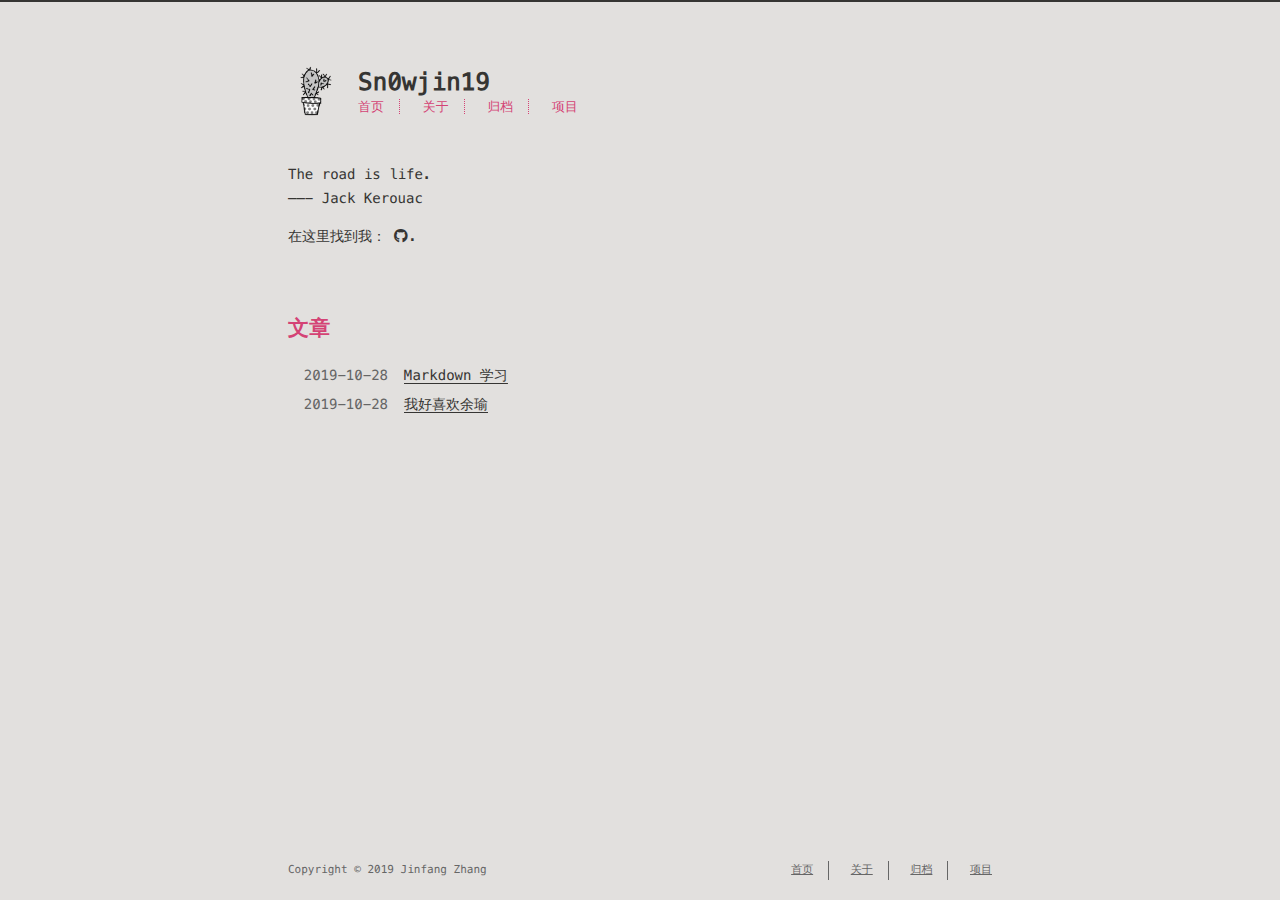
==== index.html @ 45953c96 "Site updated: 2019-10-28 16:56:52" ====
<!DOCTYPE html>
<html lang=zh>
<head>
    <!-- so meta -->
    <meta charset="utf-8">
    <meta http-equiv="X-UA-Compatible" content="IE=edge">
    <meta name="HandheldFriendly" content="True">
    <meta name="viewport" content="width=device-width, initial-scale=1, maximum-scale=1" />
    <meta name="description" content="The road is life.       ------- Jack Kerouac">
<meta property="og:type" content="website">
<meta property="og:title" content="Sn0wjin19">
<meta property="og:url" content="http:&#x2F;&#x2F;yoursite.com&#x2F;index.html">
<meta property="og:site_name" content="Sn0wjin19">
<meta property="og:description" content="The road is life.       ------- Jack Kerouac">
<meta property="og:locale" content="zh-CN">
<meta name="twitter:card" content="summary">
    
    
        
          
              <link rel="shortcut icon" href="/images/favicon.ico">
          
        
        
          
            <link rel="icon" type="image/png" href="/images/favicon-192x192.png" sizes="192x192">
          
        
        
          
            <link rel="apple-touch-icon" sizes="180x180" href="/images/apple-touch-icon.png">
          
        
    
    <!-- title -->
    <title>Sn0wjin19</title>
    <!-- styles -->
    <link rel="stylesheet" href="/css/style.css">
    <!-- persian styles -->
    
      <link rel="stylesheet" href="/css/rtl.css">
    
    <!-- rss -->
    
    
</head>

<body class="max-width mx-auto px3 ltr">
    
    <div class="content index py4">
        
          <header id="header">
  <a href="/">
  
    
      <div id="logo" style="background-image: url(/images/logo.png);"></div>
    
  
    <div id="title">
      <h1>Sn0wjin19</h1>
    </div>
  </a>
  <div id="nav">
    <ul>
      <li class="icon">
        <a href="#"><i class="fas fa-bars fa-2x"></i></a>
      </li>
       
        <li><a href="/">首页</a></li>
       
        <li><a href="/about/">关于</a></li>
       
        <li><a href="/archives/">归档</a></li>
       
        <li><a href="/projects_url">项目</a></li>
      
    </ul>
  </div>
</header>

        
        <section id="about">
  
    <p> The road is life. <br>      ——- Jack Kerouac </p>

  
  
    <p>
      在这里找到我：
      
      
      
        
          <a class="icon" target="_blank" href="http://github.com/sn0wjin19/">
            <i class="fab fa-github"></i><!--
      ---></a><!--
    ---><!--
    --->.
        
      
    </p>
  
</section>

<section id="writing">
  <span class="h1"><a href="/archives">文章</a></span>
  
  <ul class="post-list">
    
    
      
    
    
      <li class="post-item">
        
    <div class="meta">
      
        
          <time datetime="2019-10-28T07:38:55.000Z" itemprop="datePublished">2019-10-28</time>
        
      
    </div>


        <span>
    
        <a class="" href="/2019/10/28/Markdown%20%E5%AD%A6%E4%B9%A0/">Markdown 学习</a>
    


</span>
      </li>
    
      <li class="post-item">
        
    <div class="meta">
      
        
          <time datetime="2019-10-28T06:58:35.000Z" itemprop="datePublished">2019-10-28</time>
        
      
    </div>


        <span>
    
        <a class="" href="/2019/10/28/%E6%88%91%E5%A5%BD%E5%96%9C%E6%AC%A2%E4%BD%99%E7%91%9C/">我好喜欢余瑜</a>
    


</span>
      </li>
    
  </ul>
  
</section>



        
        <footer id="footer">
  <div class="footer-left">
    Copyright &copy; 2019 Jinfang Zhang
  </div>
  <div class="footer-right">
    <nav>
      <ul>
         
          <li><a href="/">首页</a></li>
         
          <li><a href="/about/">关于</a></li>
         
          <li><a href="/archives/">归档</a></li>
         
          <li><a href="/projects_url">项目</a></li>
        
      </ul>
    </nav>
  </div>
</footer>

    </div>
    <!-- styles -->
<link rel="stylesheet" href="/lib/font-awesome/css/all.min.css">
<link rel="stylesheet" href="/lib/justified-gallery/css/justifiedGallery.min.css">

    <!-- jquery -->
<script src="/lib/jquery/jquery.min.js"></script>
<script src="/lib/justified-gallery/js/jquery.justifiedGallery.min.js"></script>
<!-- clipboard -->

<script src="/js/main.js"></script>
<!-- search -->

<!-- Google Analytics -->

<!-- Baidu Analytics -->

<!-- Disqus Comments -->


</body>
</html>
---- css/style.css ----
.inline {
  display: inline;
}
.block {
  display: block;
}
.inline-block {
  display: inline-block;
}
.table {
  display: table;
}
.table-cell {
  display: table-cell;
}
.overflow-hidden {
  overflow: hidden;
}
.overflow-scroll {
  overflow: scroll;
}
.overflow-auto {
  overflow: auto;
}
.clearfix:before,
.clearfix:after {
  display: table;
  content: " ";
}
.clearfix:after {
  clear: both;
}
.left {
  float: left;
}
.right {
  float: right;
}
.fit {
  max-width: 100%;
}
.truncate {
  display: inline-block;
  overflow: hidden;
  text-overflow: ellipsis;
  white-space: nowrap;
}
.max-width-1 {
  max-width: 24rem;
}
.max-width-2 {
  max-width: 32rem;
}
.max-width-3 {
  max-width: 48rem;
}
.max-width-4 {
  max-width: 64rem;
}
.border-box {
  box-sizing: border-box;
}
.m0 {
  margin: 0;
}
.mt0 {
  margin-top: 0;
}
.mr0 {
  margin-right: 0;
}
.mb0 {
  margin-bottom: 0;
}
.ml0 {
  margin-left: 0;
}
.mx0 {
  margin-right: 0;
  margin-left: 0;
}
.my0 {
  margin-top: 0;
  margin-bottom: 0;
}
.m1 {
  margin: 0.5rem;
}
.mt1 {
  margin-top: 0.5rem;
}
.mr1 {
  margin-right: 0.5rem;
}
.mb1 {
  margin-bottom: 0.5rem;
}
.ml1 {
  margin-left: 0.5rem;
}
.mx1 {
  margin-right: 0.5rem;
  margin-left: 0.5rem;
}
.my1 {
  margin-top: 0.5rem;
  margin-bottom: 0.5rem;
}
.m2 {
  margin: 1rem;
}
.mt2 {
  margin-top: 1rem;
}
.mr2 {
  margin-right: 1rem;
}
.mb2 {
  margin-bottom: 1rem;
}
.ml2 {
  margin-left: 1rem;
}
.mx2 {
  margin-right: 1rem;
  margin-left: 1rem;
}
.my2 {
  margin-top: 1rem;
  margin-bottom: 1rem;
}
.m3 {
  margin: 2rem;
}
.mt3 {
  margin-top: 2rem;
}
.mr3 {
  margin-right: 2rem;
}
.mb3 {
  margin-bottom: 2rem;
}
.ml3 {
  margin-left: 2rem;
}
.mx3 {
  margin-right: 2rem;
  margin-left: 2rem;
}
.my3 {
  margin-top: 2rem;
  margin-bottom: 2rem;
}
.m4 {
  margin: 4rem;
}
.mt4 {
  margin-top: 4rem;
}
.mr4 {
  margin-right: 4rem;
}
.mb4 {
  margin-bottom: 4rem;
}
.ml4 {
  margin-left: 4rem;
}
.mx4 {
  margin-right: 4rem;
  margin-left: 4rem;
}
.my4 {
  margin-top: 4rem;
  margin-bottom: 4rem;
}
.mxn1 {
  margin-right: -0.5rem;
  margin-left: -0.5rem;
}
.mxn2 {
  margin-right: -1rem;
  margin-left: -1rem;
}
.mxn3 {
  margin-right: -2rem;
  margin-left: -2rem;
}
.mxn4 {
  margin-right: -4rem;
  margin-left: -4rem;
}
.ml-auto {
  margin-left: auto;
}
.mr-auto {
  margin-right: auto;
}
.mx-auto {
  margin-right: auto;
  margin-left: auto;
}
.p0 {
  padding: 0;
}
.pt0 {
  padding-top: 0;
}
.pr0 {
  padding-right: 0;
}
.pb0 {
  padding-bottom: 0;
}
.pl0 {
  padding-left: 0;
}
.px0 {
  padding-right: 0;
  padding-left: 0;
}
.py0 {
  padding-top: 0;
  padding-bottom: 0;
}
.p1 {
  padding: 0.5rem;
}
.pt1 {
  padding-top: 0.5rem;
}
.pr1 {
  padding-right: 0.5rem;
}
.pb1 {
  padding-bottom: 0.5rem;
}
.pl1 {
  padding-left: 0.5rem;
}
.py1 {
  padding-top: 0.5rem;
  padding-bottom: 0.5rem;
}
.px1 {
  padding-right: 0.5rem;
  padding-left: 0.5rem;
}
.p2 {
  padding: 1rem;
}
.pt2 {
  padding-top: 1rem;
}
.pr2 {
  padding-right: 1rem;
}
.pb2 {
  padding-bottom: 1rem;
}
.pl2 {
  padding-left: 1rem;
}
.py2 {
  padding-top: 1rem;
  padding-bottom: 1rem;
}
.px2 {
  padding-right: 1rem;
  padding-left: 1rem;
}
.p3 {
  padding: 2rem;
}
.pt3 {
  padding-top: 2rem;
}
.pr3 {
  padding-right: 2rem;
}
.pb3 {
  padding-bottom: 2rem;
}
.pl3 {
  padding-left: 2rem;
}
.py3 {
  padding-top: 2rem;
  padding-bottom: 2rem;
}
.px3 {
  padding-right: 2rem;
  padding-left: 2rem;
}
.p4 {
  padding: 4rem;
}
.pt4 {
  padding-top: 4rem;
}
.pr4 {
  padding-right: 4rem;
}
.pb4 {
  padding-bottom: 4rem;
}
.pl4 {
  padding-left: 4rem;
}
.py4 {
  padding-top: 4rem;
  padding-bottom: 4rem;
}
.px4 {
  padding-right: 4rem;
  padding-left: 4rem;
}
body h1,
body .h1 {
  display: block;
  margin-top: 3rem;
  margin-bottom: 1rem;
  color: #d44375;
  letter-spacing: 0.01em;
  font-weight: 700;
  font-style: normal;
  font-size: 1.5em;
  -moz-osx-font-smoothing: grayscale;
  -webkit-font-smoothing: antialiased;
}
body h2,
body .h2 {
  position: relative;
  display: block;
  margin-top: 2rem;
  margin-bottom: 0.5rem;
  color: #111;
  text-transform: none;
  letter-spacing: normal;
  font-weight: bold;
  font-size: 1rem;
}
body h3 {
  color: #111;
  text-decoration: underline;
  font-weight: bold;
  font-size: 0.9rem;
}
body h4,
body h5,
body h6 {
  display: inline;
  border-bottom: 1px dashed #666;
  color: #666;
  text-decoration: none;
  font-weight: normal;
  font-size: 0.9rem;
}
body h3,
body h4,
body h5,
body h6 {
  margin-top: 0.9rem;
  margin-bottom: 0.5rem;
}
body hr {
  border: 1px dashed #666;
  margin: 0;
}
body strong {
  font-weight: bold;
}
body em,
body cite {
  font-style: italic;
}
body sup,
body sub {
  position: relative;
  vertical-align: baseline;
  font-size: 0.75em;
  line-height: 0;
}
body sup {
  top: -0.5em;
}
body sub {
  bottom: -0.2em;
}
body small {
  font-size: 0.85em;
}
body acronym,
body abbr {
  border-bottom: 1px dotted;
}
body ul,
body ol,
body dl {
  line-height: 1.725;
}
body ul ul,
body ol ul,
body ul ol,
body ol ol {
  margin-top: 0;
  margin-bottom: 0;
}
body ol {
  list-style: decimal;
}
body dt {
  font-weight: bold;
}
body table {
  width: 100%;
  border-collapse: collapse;
  text-align: left;
  font-size: 12px;
  overflow: auto;
  display: block;
}
body th {
  padding: 8px;
  border-bottom: 1px dashed #666;
  color: #111;
  font-weight: bold;
  font-size: 13px;
}
body td {
  padding: 9px 8px 0;
  border-bottom: none;
}
@font-face {
  font-style: normal;
  font-family: "Meslo LG";
  src: local("Meslo LG S"), url("../lib/meslo-LG/MesloLGS-Regular.ttf") format("truetype");
}
*,
*:before,
*:after {
  box-sizing: border-box;
}
html {
  margin: 0;
  padding: 0;
  height: 100%;
  border-top: 2px solid #363533;
  -webkit-text-size-adjust: 100%;
  -ms-text-size-adjust: 100%;
}
body {
  margin: 0;
  height: 100%;
  background-color: #e2e0de;
  color: #363533;
  font-display: swap;
  font-weight: 400;
  font-size: 14px;
  font-family: "Menlo", "Meslo LG", monospace;
  line-height: 1.725;
  text-rendering: geometricPrecision;
  flex: 1;
  -moz-osx-font-smoothing: grayscale;
  -webkit-font-smoothing: antialiased;
}
.content {
  position: relative;
  display: flex;
  flex-direction: column;
  min-height: 100%;
  overflow-wrap: break-word;
}
.content p {
  hyphens: auto;
  -moz-hyphens: auto;
  -ms-hyphens: auto;
  -webkit-hyphens: auto;
}
.content code {
  hyphens: manual;
  -moz-hyphens: manual;
  -ms-hyphens: manual;
  -webkit-hyphens: manual;
}
.content a {
  color: #363533;
  text-decoration: none;
  background-image: linear-gradient(transparent, transparent 5px, #363533 5px, #363533);
  background-position: bottom;
  background-size: 100% 6px;
  background-repeat: repeat-x;
}
.content a:hover {
  background-image: linear-gradient(transparent, transparent 4px, #2bbc8a 4px, #2bbc8a);
}
.content a.icon {
  background: none;
}
.content a.icon:hover {
  color: #2bbc8a;
}
.content h1 a,
.content .h1 a,
.content h2 a,
.content h3 a,
.content h4 a,
.content h5 a,
.content h6 a {
  background: none;
  color: inherit;
  text-decoration: none;
}
.content h1 a:hover,
.content .h1 a:hover,
.content h2 a:hover,
.content h3 a:hover,
.content h4 a:hover,
.content h5 a:hover,
.content h6 a:hover {
  background-image: linear-gradient(transparent, transparent 6px, #2bbc8a 6px, #2bbc8a);
  background-position: bottom;
  background-size: 100% 6px;
  background-repeat: repeat-x;
}
.content h6 a {
  background: none;
  color: inherit;
  text-decoration: none;
}
.content h6 a:hover {
  background-image: linear-gradient(transparent, transparent 6px, #2bbc8a 6px, #2bbc8a);
  background-position: bottom;
  background-size: 100% 6px;
  background-repeat: repeat-x;
}
@media (min-width: 540px) {
  .image-wrap {
    flex-direction: row;
    margin-bottom: 2rem;
  }
  .image-wrap .image-block {
    flex: 1 0 35%;
    margin-right: 2rem;
  }
  .image-wrap p {
    flex: 1 0 65%;
  }
}
.max-width {
  max-width: 48rem;
}
@media (max-width: 480px) {
  .px3 {
    padding-right: 1rem;
    padding-left: 1rem;
  }
  .my4 {
    margin-top: 2rem;
    margin-bottom: 2rem;
  }
}
@media (min-width: 480px) {
  p {
    text-align: justify;
  }
}
#header {
  margin: 0 auto 2rem;
  width: 100%;
}
#header h1,
#header .h1 {
  margin-top: 0;
  margin-bottom: 0;
  color: #363533;
  letter-spacing: 0.01em;
  font-weight: 700;
  font-style: normal;
  font-size: 1.5rem;
  line-height: 2rem;
  -moz-osx-font-smoothing: grayscale;
  -webkit-font-smoothing: antialiased;
}
#header a {
  background: none;
  color: inherit;
  text-decoration: none;
}
#header #logo {
  display: inline-block;
  float: left;
  margin-right: 20px;
  width: 50px;
  height: 50px;
  border-radius: 5px;
  filter: grayscale(100%);
  background-size: 50px 50px;
  background-repeat: no-repeat;
  -webkit-filter: grayscale(100%);
}
#header #nav {
  color: #d44375;
  letter-spacing: 0.01em;
  font-weight: 200;
  font-style: normal;
  font-size: 0.8rem;
}
#header #nav ul {
  margin: 0;
  padding: 0;
  list-style-type: none;
  line-height: 15px;
}
#header #nav ul a {
  margin-right: 15px;
  color: #d44375;
}
#header #nav ul a:hover {
  background-image: linear-gradient(transparent, transparent 5px, #d44375 5px, #d44375);
  background-position: bottom;
  background-size: 100% 6px;
  background-repeat: repeat-x;
}
#header #nav ul li {
  display: inline-block;
  margin-right: 15px;
  border-right: 1px dotted #d44375;
  vertical-align: middle;
}
#header #nav ul .icon {
  display: none;
}
#header #nav ul li:last-child {
  margin-right: 0;
  border-right: 0;
}
#header #nav ul li:last-child a {
  margin-right: 0;
}
#header:hover #logo {
  filter: none;
  -webkit-filter: none;
}
@media screen and (max-width: 480px) {
  #header #title {
    display: table;
    margin-right: 5rem;
    min-height: 50px;
  }
  #header #title h1 {
    display: table-cell;
    vertical-align: middle;
  }
  #header #nav ul a:hover {
    background: none;
  }
  #header #nav ul li {
    display: none;
    border-right: 0;
  }
  #header #nav ul li.icon {
    position: absolute;
    top: 77px;
    right: 1rem;
    display: inline-block;
  }
  #header #nav ul.responsive li {
    display: block;
  }
  #header #nav li:not(:first-child) {
    padding-top: 1rem;
    padding-left: 70px;
    font-size: 1rem;
  }
}
#header-post {
  position: fixed;
  top: 2rem;
  right: 0;
  display: inline-block;
  float: right;
  z-index: 100;
}
#header-post a {
  background: none;
  color: inherit;
  text-decoration: none;
}
#header-post a.icon {
  background: none;
}
#header-post a.icon:hover {
  color: #2bbc8a;
}
#header-post ol {
  list-style-type: none;
}
#header-post ul {
  display: inline-block;
  margin: 0;
  padding: 0;
  list-style-type: none;
}
#header-post ul li {
  display: inline-block;
  margin-right: 15px;
  vertical-align: middle;
}
#header-post ul li:last-child {
  margin-right: 0;
}
#header-post #menu-icon {
  float: right;
  margin-right: 2rem;
  margin-left: 15px;
}
#header-post #menu-icon:hover {
  color: #d44375;
}
#header-post #menu-icon-tablet {
  float: right;
  margin-right: 2rem;
  margin-left: 15px;
}
#header-post #menu-icon-tablet:hover {
  color: #d44375;
}
#header-post #top-icon-tablet {
  position: fixed;
  right: 2rem;
  bottom: 2rem;
  margin-right: 2rem;
  margin-left: 15px;
}
#header-post #top-icon-tablet:hover {
  color: #d44375;
}
#header-post .active {
  color: #d44375;
}
#header-post #menu {
  visibility: hidden;
  margin-right: 2rem;
}
#header-post #nav {
  color: #d44375;
  letter-spacing: 0.01em;
  font-weight: 200;
  font-style: normal;
  font-size: 0.8rem;
}
#header-post #nav ul {
  line-height: 15px;
}
#header-post #nav ul a {
  margin-right: 15px;
  color: #d44375;
}
#header-post #nav ul a:hover {
  background-image: linear-gradient(transparent, transparent 5px, #d44375 5px, #d44375);
  background-position: bottom;
  background-size: 100% 6px;
  background-repeat: repeat-x;
}
#header-post #nav ul li {
  border-right: 1px dotted #d44375;
}
#header-post #nav ul li:last-child {
  margin-right: 0;
  border-right: 0;
}
#header-post #nav ul li:last-child a {
  margin-right: 0;
}
#header-post #actions {
  float: right;
  margin-top: 2rem;
  margin-right: 2rem;
  width: 100%;
  text-align: right;
}
#header-post #actions ul {
  display: block;
}
#header-post #actions .info {
  display: block;
  font-style: italic;
}
#header-post #share {
  clear: both;
  padding-top: 1rem;
  padding-right: 2rem;
  text-align: right;
}
#header-post #share li {
  display: block;
  margin: 0;
}
#header-post #toc {
  float: right;
  clear: both;
  overflow: auto;
  margin-top: 1rem;
  padding-right: 2rem;
  max-width: 20em;
  max-height: calc(95vh - 7rem);
  text-align: right;
}
#header-post #toc a:hover {
  color: #2bbc8a;
}
#header-post #toc .toc-level-1 > .toc-link {
  display: none;
}
#header-post #toc .toc-level-2 {
  color: #363533;
  font-size: 0.8rem;
}
#header-post #toc .toc-level-2:before {
  color: #d44375;
  content: "#";
}
#header-post #toc .toc-level-3 {
  color: #666;
  font-size: 0.7rem;
}
#header-post #toc .toc-level-4 {
  color: #525252;
  font-size: 0.4rem;
}
#header-post #toc .toc-level-5 {
  display: none;
}
#header-post #toc .toc-level-6 {
  display: none;
}
#header-post #toc .toc-number {
  display: none;
}
@media screen and (max-width: 500px) {
  #header-post {
    display: none;
  }
}
@media screen and (max-width: 900px) {
  #header-post #menu-icon {
    display: none;
  }
  #header-post #actions {
    display: none;
  }
}
@media screen and (max-width: 1199px) {
  #header-post #toc {
    display: none;
  }
}
@media screen and (min-width: 900px) {
  #header-post #menu-icon-tablet {
    display: none !important;
  }
  #header-post #top-icon-tablet {
    display: none !important;
  }
}
@media screen and (min-width: 1199px) {
  #header-post #actions {
    width: auto;
  }
  #header-post #actions ul {
    display: inline-block;
    float: right;
  }
  #header-post #actions .info {
    display: inline;
    float: left;
    margin-right: 2rem;
    font-style: italic;
  }
}
#footer-post {
  position: fixed;
  right: 0;
  bottom: 0;
  left: 0;
  z-index: 5000000;
  width: 100%;
  border-top: 1px solid #666;
  background: #dedcd9;
  transition: opacity 0.2s;
}
#footer-post a {
  background: none;
  color: inherit;
  text-decoration: none;
}
#footer-post a.icon {
  background: none;
}
#footer-post a.icon:hover {
  color: #2bbc8a;
}
#footer-post #nav-footer {
  padding-right: 1rem;
  padding-left: 1rem;
  background: #cdcac6;
  text-align: center;
}
#footer-post #nav-footer a {
  color: #d44375;
  font-size: 1em;
}
#footer-post #nav-footer a:hover {
  background-image: linear-gradient(transparent, transparent 5px, #d44375 5px, #d44375);
  background-position: bottom;
  background-size: 100% 6px;
  background-repeat: repeat-x;
}
#footer-post #nav-footer ul {
  display: table;
  margin: 0;
  padding: 0;
  width: 100%;
  list-style-type: none;
}
#footer-post #nav-footer ul li {
  display: inline-table;
  padding: 10px;
  width: 20%;
  vertical-align: middle;
}
#footer-post #actions-footer {
  overflow: auto;
  margin-top: 1rem;
  margin-bottom: 1rem;
  padding-right: 1rem;
  padding-left: 1rem;
  width: 100%;
  text-align: center;
  white-space: nowrap;
}
#footer-post #actions-footer a {
  display: inline-block;
  padding-left: 1rem;
  color: #d44375;
}
#footer-post #share-footer {
  padding-right: 1rem;
  padding-left: 1rem;
  background: #cdcac6;
  text-align: center;
}
#footer-post #share-footer ul {
  display: table;
  margin: 0;
  padding: 0;
  width: 100%;
  list-style-type: none;
}
#footer-post #share-footer ul li {
  display: inline-table;
  padding: 10px;
  width: 20%;
  vertical-align: middle;
}
#footer-post #toc-footer {
  clear: both;
  padding-top: 1rem;
  padding-bottom: 1rem;
  background: #cdcac6;
  text-align: left;
}
#footer-post #toc-footer ol {
  margin: 0;
  padding-left: 20px;
  list-style-type: none;
}
#footer-post #toc-footer ol li {
  line-height: 30px;
}
#footer-post #toc-footer a:hover {
  color: #2bbc8a;
}
#footer-post #toc-footer .toc-level-1 > .toc-link {
  display: none;
}
#footer-post #toc-footer .toc-level-2 {
  color: #363533;
  font-size: 0.8rem;
}
#footer-post #toc-footer .toc-level-2:before {
  color: #d44375;
  content: "#";
}
#footer-post #toc-footer .toc-level-3 {
  color: #666;
  font-size: 0.7rem;
  line-height: 15px;
}
#footer-post #toc-footer .toc-level-4 {
  display: none;
}
#footer-post #toc-footer .toc-level-5 {
  display: none;
}
#footer-post #toc-footer .toc-level-6 {
  display: none;
}
#footer-post #toc-footer .toc-number {
  display: none;
}
@media screen and (min-width: 500px) {
  #footer-post-container {
    display: none;
  }
}
.post-list {
  padding: 0;
}
.post-list .post-item {
  margin-bottom: 1rem;
  margin-left: 0;
  list-style-type: none;
}
.post-list .post-item .meta {
  display: block;
  margin-right: 16px;
  min-width: 100px;
  color: #666;
  font-size: 14px;
}
@media (min-width: 480px) {
  .post-list .post-item {
    display: flex;
    margin-bottom: 5px;
  }
  .post-list .post-item .meta {
    text-align: left;
  }
}
.project-list {
  padding: 0;
  list-style: none;
}
.project-list .project-item {
  margin-bottom: 5px;
}
.project-list .project-item p {
  display: inline;
}
article header .posttitle {
  margin-top: 0;
  margin-bottom: 0;
  text-transform: none;
  font-size: 1.5em;
  line-height: 1.25;
}
article header .meta {
  margin-top: 0;
  margin-bottom: 1rem;
}
article header .meta * {
  color: #666;
  font-size: 0.85rem;
}
article header .author {
  text-transform: uppercase;
  letter-spacing: 0.01em;
  font-weight: 700;
}
article header .postdate {
  display: inline;
}
article .content h2:before {
  position: absolute;
  top: -4px;
  left: -1rem;
  color: #d44375;
  content: "#";
  font-weight: bold;
  font-size: 1.2rem;
}
article .content img,
article .content video {
  display: block;
  margin: auto;
  max-width: 100%;
  height: auto;
}
article .content .video-container {
  position: relative;
  overflow: hidden;
  padding-top: 56.25%;
  height: 0;
}
article .content .video-container iframe,
article .content .video-container object,
article .content .video-container embed {
  position: absolute;
  top: 0;
  left: 0;
  margin-top: 0;
  width: 100%;
  height: 100%;
}
article .content blockquote {
  margin: 1rem 10px;
  padding: 0.5em 10px;
  background: inherit;
  color: #ab2251;
  quotes: "\201C" "\201D" "\2018" "\2019";
  font-weight: bold;
}
article .content blockquote p {
  margin: 0;
}
article .content blockquote:before {
  margin-right: 0.25em;
  color: #ab2251;
  content: "\201C";
  vertical-align: -0.4em;
  font-size: 2em;
  line-height: 0.1em;
}
article .content blockquote footer {
  margin: line-height 0;
  color: #666;
  font-size: 11px;
}
article .content blockquote footer a {
  background-image: linear-gradient(transparent, transparent 5px, #666 5px, #666);
  color: #666;
}
article .content blockquote footer a:hover {
  background-image: linear-gradient(transparent, transparent 4px, #858585 4px, #858585);
  color: #858585;
}
article .content blockquote footer cite:before {
  padding: 0 0.5em;
  content: "—";
}
article .content .pullquote {
  margin: 0;
  width: 45%;
  text-align: left;
}
article .content .pullquote.left {
  margin-right: 1em;
  margin-left: 0.5em;
}
article .content .pullquote.right {
  margin-right: 0.5em;
  margin-left: 1em;
}
article .content .caption {
  position: relative;
  display: block;
  margin-top: 0.5em;
  color: #666;
  text-align: center;
  font-size: 0.9em;
}
.posttitle {
  text-transform: none;
  font-size: 1.5em;
  line-height: 1.25;
}
.article-tag .tag-link {
  background-image: linear-gradient(transparent, transparent 10px, #2bbc8a 10px, #2bbc8a);
  background-position: bottom;
  background-size: 100% 6px;
  background-repeat: repeat-x;
}
.article-tag .tag-link:before {
  content: "#";
}
.article-category .category-link {
  background-image: linear-gradient(transparent, transparent 10px, #2bbc8a 10px, #2bbc8a);
  background-position: bottom;
  background-size: 100% 6px;
  background-repeat: repeat-x;
}
@media (min-width: 480px) {
  .article-tag,
  .article-category {
    display: inline;
  }
  .article-tag:before,
  .article-category:before {
    content: "|";
  }
}
#archive .post-list {
  padding: 0;
}
#archive .post-list .post-item {
  margin-bottom: 1rem;
  margin-left: 0;
  list-style-type: none;
}
#archive .post-list .post-item .meta {
  display: block;
  margin-right: 16px;
  min-width: 100px;
  color: #666;
  font-size: 14px;
}
@media (min-width: 480px) {
  #archive .post-list .post-item {
    display: flex;
    margin-bottom: 5px;
    margin-left: 1rem;
  }
  #archive .post-list .post-item .meta {
    text-align: left;
  }
}
.blog-post-comments {
  margin-top: 4rem;
}
#footer {
  position: absolute;
  bottom: 0;
  margin-bottom: 10px;
  width: 100%;
  color: #666;
  vertical-align: top;
  text-align: center;
  font-size: 11px;
}
#footer ul {
  margin: 0;
  padding: 0;
  list-style: none;
}
#footer li {
  display: inline-block;
  margin-right: 15px;
  border-right: 1px solid #666;
  vertical-align: middle;
}
#footer li a {
  margin-right: 15px;
}
#footer li:last-child {
  margin-right: 0;
  border-right: 0;
}
#footer li:last-child a {
  margin-right: 0;
}
#footer a {
  color: #666;
  text-decoration: underline;
  background-image: none;
}
#footer a:hover {
  color: #858585;
}
#footer .footer-left {
  height: 20px;
  vertical-align: middle;
  line-height: 20px;
}
@media (min-width: 39rem) {
  #footer {
    display: flex;
    flex-flow: row wrap;
    justify-content: space-between;
    align-items: center;
    align-content: center;
    margin-bottom: 20px;
  }
  #footer .footer-left {
    align-self: flex-start;
    margin-right: 20px;
  }
  #footer .footer-right {
    align-self: flex-end;
  }
}
.pagination {
  display: inline-block;
  margin-top: 2rem;
  width: 100%;
  text-align: center;
}
.pagination .page-number {
  color: #363533;
  font-size: 0.8rem;
}
.pagination a {
  padding: 4px 6px;
  border-radius: 5px;
  background-image: none;
  color: #363533;
  text-decoration: none;
}
.pagination a:hover {
  background-image: none;
}
.pagination a:hover:not(.active) {
  color: #111;
}
.search-input {
  padding: 4px 7px;
  width: 100%;
  outline: none;
  border: solid 1px #666;
  border-radius: 5px;
  background-color: #e2e0de;
  color: #363533;
  font-size: 1.2rem;
  -webkit-border-radius: 5px;
  -moz-border-radius: 5px;
}
.search-input:focus {
  border: solid 1px #d44375;
}
#search-result ul.search-result-list {
  padding: 0;
  list-style-type: none;
}
#search-result li {
  margin: 2em auto;
}
#search-result a.search-result-title {
  background-image: none;
  color: #363533;
  text-transform: capitalize;
  font-weight: bold;
  line-height: 1.2;
}
#search-result p.search-result {
  overflow: hidden;
  margin: 0.4em auto;
  max-height: 13em;
  text-align: justify;
  font-size: 0.8em;
}
#search-result em.search-keyword {
  border-bottom: 1px dashed #2bbc8a;
  color: #2bbc8a;
  font-weight: bold;
}
.search-no-result {
  display: none;
  padding-bottom: 0.5em;
  color: #363533;
}
#tag-cloud .tag-cloud-title {
  color: #666;
}
#tag-cloud .tag-cloud-tags {
  clear: both;
  text-align: center;
}
#tag-cloud .tag-cloud-tags a {
  display: inline-block;
  margin: 10px;
}
.tooltipped {
  position: relative;
}
.tooltipped::after {
  position: absolute;
  z-index: 1000000;
  display: none;
  padding: 0.2em 0.5em;
  -webkit-font-smoothing: subpixel-antialiased;
  color: #e2e0de;
  font-display: swap;
  font-weight: 400;
  font-size: 11.200000000000001px;
  font-family: "Menlo", "Meslo LG", monospace;
  line-height: 1.725;
  text-rendering: geometricPrecision;
  text-align: center;
  word-wrap: break-word;
  white-space: pre;
  content: attr(aria-label);
  background: #363533;
  border-radius: 3px;
  opacity: 0;
}
.tooltipped::before {
  position: absolute;
  z-index: 1000001;
  display: none;
  width: 0;
  height: 0;
  color: #363533;
  pointer-events: none;
  content: '';
  border: 6px solid transparent;
  opacity: 0;
}
.tooltipped:hover::before,
.tooltipped:active::before,
.tooltipped:focus::before,
.tooltipped:hover::after,
.tooltipped:active::after,
.tooltipped:focus::after {
  display: inline-block;
  text-decoration: none;
  animation-name: tooltip-appear;
  animation-duration: 0.1s;
  animation-fill-mode: forwards;
  animation-timing-function: ease-in;
}
.tooltipped-s::after,
.tooltipped-sw::after {
  top: 100%;
  right: 50%;
  margin-top: 6px;
}
.tooltipped-s::before,
.tooltipped-sw::before {
  top: auto;
  right: 50%;
  bottom: -7px;
  margin-right: -6px;
  border-bottom-color: #363533;
}
.tooltipped-sw::after {
  margin-right: -16px;
}
.tooltipped-s::after {
  transform: translateX(50%);
}
@-moz-keyframes tooltip-appear {
  from {
    opacity: 0;
  }
  to {
    opacity: 1;
  }
}
@-webkit-keyframes tooltip-appear {
  from {
    opacity: 0;
  }
  to {
    opacity: 1;
  }
}
@-o-keyframes tooltip-appear {
  from {
    opacity: 0;
  }
  to {
    opacity: 1;
  }
}
@keyframes tooltip-appear {
  from {
    opacity: 0;
  }
  to {
    opacity: 1;
  }
}
#categories .category-list-title {
  color: #666;
}
#categories .category-list .category-list-item .category-list-count {
  color: #666;
}
#categories .category-list .category-list-item .category-list-count:before {
  content: " (";
}
#categories .category-list .category-list-item .category-list-count:after {
  content: ")";
}
.highlight {
  color: #333;
  background: #f8f8f8;
}
.highlight .code .comment,
.highlight .code .quote {
  color: #998;
  font-style: italic;
}
.highlight .code .keyword,
.highlight .code .selector-tag,
.highlight .code .subst {
  color: #333;
  font-weight: bold;
}
.highlight .code .number,
.highlight .code .literal,
.highlight .code .variable,
.highlight .code .template-variable,
.highlight .code .tag .attr {
  color: #008080;
}
.highlight .code .string,
.highlight .code .doctag {
  color: #d14;
}
.highlight .code .title,
.highlight .code .section,
.highlight .code .selector-id {
  color: #900;
  font-weight: bold;
}
.highlight .code .subst {
  font-weight: normal;
}
.highlight .code .type,
.highlight .code .class .title {
  color: #458;
  font-weight: bold;
}
.highlight .code .tag,
.highlight .code .name,
.highlight .code .attribute {
  color: #000080;
  font-weight: normal;
}
.highlight .code .regexp,
.highlight .code .link {
  color: #009926;
}
.highlight .code .symbol,
.highlight .code .bullet {
  color: #990073;
}
.highlight .code .built_in,
.highlight .code .builtin-name {
  color: #0086b3;
}
.highlight .code .meta {
  color: #999;
  font-weight: bold;
}
.highlight .code .deletion {
  background: #fdd;
}
.highlight .code .addition {
  background: #dfd;
}
.highlight .code .emphasis {
  font-style: italic;
}
.highlight .code .strong {
  font-weight: bold;
}
pre {
  overflow-x: auto;
  padding: 10px 15px;
  padding-bottom: 0;
  border: 1px dotted #666;
  border-radius: 4px;
  font-size: 13px;
  font-family: "Menlo", "Meslo LG", monospace;
  line-height: 22px;
  -webkit-border-radius: 4px;
}
pre code {
  display: block;
  padding: 0;
  border: none;
}
code {
  padding: 0 5px;
  border: 1px dotted #666;
  border-radius: 2px;
  -webkit-border-radius: 2px;
}
.highlight {
  overflow-x: auto;
  margin: 1rem 0;
  padding: 10px 15px;
  border-radius: 4px;
  background: #dedcd9;
  font-family: "Menlo", "Meslo LG", monospace;
  -webkit-border-radius: 4px;
}
.highlight figcaption {
  margin: -5px 0 5px;
  color: #757575;
  font-size: 0.9em;
  zoom: 1;
}
.highlight figcaption a {
  float: right;
  color: #757575;
  font-style: italic;
  font-size: 0.8em;
  background-image: linear-gradient(transparent, transparent 10px, #2bbc8a 10px, #2bbc8a);
  background-position: bottom;
  background-size: 100% 6px;
  background-repeat: repeat-x;
}
.highlight figcaption a:hover {
  color: #919191;
}
.highlight figcaption:before,
.highlight figcaption content: "" {
  display: table;
}
.highlight figcaption:after {
  clear: both;
}
.highlight:hover .btn-copy {
  opacity: 1;
}
.highlight .btn-copy {
  font-size: 1.2rem;
  position: absolute;
  right: 20px;
  opacity: 0;
  transition: opacity 0.2s ease-in;
}
.highlight .btn-copy:hover {
  color: #d44375;
}
.highlight pre {
  padding: 0;
  border: none;
  background: none;
}
.highlight table {
  width: auto;
}
.highlight td.gutter {
  text-align: right;
}
.highlight .line {
  height: 22px;
}
---- css/rtl.css ----
@font-face {
  font-family: Vazir;
  src: url("../lib/vazir-font/Vazir.eot");
  src: url("../lib/vazir-font/Vazir.eot?#iefix") format('embedded-opentype'), url("../lib/vazir-font/Vazir.woff2") format('woff2'), url("../lib/vazir-font/Vazir.woff") format('woff'), url("../lib/vazir-font/Vazir.ttf") format('truetype');
  font-weight: normal;
}
@font-face {
  font-family: Vazir;
  src: url("../lib/vazir-font/Vazir-Bold.eot");
  src: url("../lib/vazir-font/Vazir-Bold.eot?#iefix") format('embedded-opentype'), url("../lib/vazir-font/Vazir-Bold.woff2") format('woff2'), url("../lib/vazir-font/Vazir-Bold.woff") format('woff'), url("../lib/vazir-font/Vazir-Bold.ttf") format('truetype');
  font-weight: bold;
}
@font-face {
  font-family: Vazir;
  src: url("../lib/vazir-font/Vazir-Light.eot");
  src: url("../lib/vazir-font/Vazir-Light.eot?#iefix") format('embedded-opentype'), url("../lib/vazir-font/Vazir-Light.woff2") format('woff2'), url("../lib/vazir-font/Vazir-Light.woff") format('woff'), url("../lib/vazir-font/Vazir-Light.ttf") format('truetype');
  font-weight: 300;
}
.rtl {
  font-family: Vazir, sans-serif;
  direction: rtl;
}
.rtl #nav li {
  margin-right: 0px !important;
  padding-left: 15px;
  border-right: 0px !important;
  border-left: 1px dotted $color-accent-1;
}
.rtl #nav li:last-child {
  margin-right: 15px !important;
  border-left: 0 !important;
}
.rtl #header #logo {
  float: right;
}
.rtl #footer li {
  margin-right: 0px;
  padding-left: 15px;
  border-right: 0px;
  border-left: 1px dotted $color-border;
}
.rtl #footer li:last-child {
  margin-right: 15px !important;
  border-left: 0 !important;
}
.rtl #footer #logo {
  float: right;
}
.rtl article .content h2:before {
  right: -1rem;
}
@media (min-width: 480px) {
  .post-list .post-item .meta {
    text-align: right;
  }
}
---- lib/font-awesome/css/all.min.css ----
/*!
 * Font Awesome Free 5.2.0 by @fontawesome - https://fontawesome.com
 * License - https://fontawesome.com/license (Icons: CC BY 4.0, Fonts: SIL OFL 1.1, Code: MIT License)
 */
.fa,.fab,.fal,.far,.fas{-moz-osx-font-smoothing:grayscale;-webkit-font-smoothing:antialiased;display:inline-block;font-style:normal;font-variant:normal;text-rendering:auto;line-height:1}.fa-lg{font-size:1.33333em;line-height:.75em;vertical-align:-.0667em}.fa-xs{font-size:.75em}.fa-sm{font-size:.875em}.fa-1x{font-size:1em}.fa-2x{font-size:2em}.fa-3x{font-size:3em}.fa-4x{font-size:4em}.fa-5x{font-size:5em}.fa-6x{font-size:6em}.fa-7x{font-size:7em}.fa-8x{font-size:8em}.fa-9x{font-size:9em}.fa-10x{font-size:10em}.fa-fw{text-align:center;width:1.25em}.fa-ul{list-style-type:none;margin-left:2.5em;padding-left:0}.fa-ul>li{position:relative}.fa-li{left:-2em;position:absolute;text-align:center;width:2em;line-height:inherit}.fa-border{border:.08em solid #eee;border-radius:.1em;padding:.2em .25em .15em}.fa-pull-left{float:left}.fa-pull-right{float:right}.fa.fa-pull-left,.fab.fa-pull-left,.fal.fa-pull-left,.far.fa-pull-left,.fas.fa-pull-left{margin-right:.3em}.fa.fa-pull-right,.fab.fa-pull-right,.fal.fa-pull-right,.far.fa-pull-right,.fas.fa-pull-right{margin-left:.3em}.fa-spin{animation:a 2s infinite linear}.fa-pulse{animation:a 1s infinite steps(8)}@keyframes a{0%{transform:rotate(0deg)}to{transform:rotate(1turn)}}.fa-rotate-90{-ms-filter:"progid:DXImageTransform.Microsoft.BasicImage(rotation=1)";transform:rotate(90deg)}.fa-rotate-180{-ms-filter:"progid:DXImageTransform.Microsoft.BasicImage(rotation=2)";transform:rotate(180deg)}.fa-rotate-270{-ms-filter:"progid:DXImageTransform.Microsoft.BasicImage(rotation=3)";transform:rotate(270deg)}.fa-flip-horizontal{-ms-filter:"progid:DXImageTransform.Microsoft.BasicImage(rotation=0, mirror=1)";transform:scaleX(-1)}.fa-flip-vertical{transform:scaleY(-1)}.fa-flip-horizontal.fa-flip-vertical,.fa-flip-vertical{-ms-filter:"progid:DXImageTransform.Microsoft.BasicImage(rotation=2, mirror=1)"}.fa-flip-horizontal.fa-flip-vertical{transform:scale(-1)}:root .fa-flip-horizontal,:root .fa-flip-vertical,:root .fa-rotate-90,:root .fa-rotate-180,:root .fa-rotate-270{-webkit-filter:none;filter:none}.fa-stack{display:inline-block;height:2em;line-height:2em;position:relative;vertical-align:middle;width:2em}.fa-stack-1x,.fa-stack-2x{left:0;position:absolute;text-align:center;width:100%}.fa-stack-1x{line-height:inherit}.fa-stack-2x{font-size:2em}.fa-inverse{color:#fff}.fa-500px:before{content:"\f26e"}.fa-accessible-icon:before{content:"\f368"}.fa-accusoft:before{content:"\f369"}.fa-address-book:before{content:"\f2b9"}.fa-address-card:before{content:"\f2bb"}.fa-adjust:before{content:"\f042"}.fa-adn:before{content:"\f170"}.fa-adversal:before{content:"\f36a"}.fa-affiliatetheme:before{content:"\f36b"}.fa-air-freshener:before{content:"\f5d0"}.fa-algolia:before{content:"\f36c"}.fa-align-center:before{content:"\f037"}.fa-align-justify:before{content:"\f039"}.fa-align-left:before{content:"\f036"}.fa-align-right:before{content:"\f038"}.fa-allergies:before{content:"\f461"}.fa-amazon:before{content:"\f270"}.fa-amazon-pay:before{content:"\f42c"}.fa-ambulance:before{content:"\f0f9"}.fa-american-sign-language-interpreting:before{content:"\f2a3"}.fa-amilia:before{content:"\f36d"}.fa-anchor:before{content:"\f13d"}.fa-android:before{content:"\f17b"}.fa-angellist:before{content:"\f209"}.fa-angle-double-down:before{content:"\f103"}.fa-angle-double-left:before{content:"\f100"}.fa-angle-double-right:before{content:"\f101"}.fa-angle-double-up:before{content:"\f102"}.fa-angle-down:before{content:"\f107"}.fa-angle-left:before{content:"\f104"}.fa-angle-right:before{content:"\f105"}.fa-angle-up:before{content:"\f106"}.fa-angry:before{content:"\f556"}.fa-angrycreative:before{content:"\f36e"}.fa-angular:before{content:"\f420"}.fa-app-store:before{content:"\f36f"}.fa-app-store-ios:before{content:"\f370"}.fa-apper:before{content:"\f371"}.fa-apple:before{content:"\f179"}.fa-apple-alt:before{content:"\f5d1"}.fa-apple-pay:before{content:"\f415"}.fa-archive:before{content:"\f187"}.fa-archway:before{content:"\f557"}.fa-arrow-alt-circle-down:before{content:"\f358"}.fa-arrow-alt-circle-left:before{content:"\f359"}.fa-arrow-alt-circle-right:before{content:"\f35a"}.fa-arrow-alt-circle-up:before{content:"\f35b"}.fa-arrow-circle-down:before{content:"\f0ab"}.fa-arrow-circle-left:before{content:"\f0a8"}.fa-arrow-circle-right:before{content:"\f0a9"}.fa-arrow-circle-up:before{content:"\f0aa"}.fa-arrow-down:before{content:"\f063"}.fa-arrow-left:before{content:"\f060"}.fa-arrow-right:before{content:"\f061"}.fa-arrow-up:before{content:"\f062"}.fa-arrows-alt:before{content:"\f0b2"}.fa-arrows-alt-h:before{content:"\f337"}.fa-arrows-alt-v:before{content:"\f338"}.fa-assistive-listening-systems:before{content:"\f2a2"}.fa-asterisk:before{content:"\f069"}.fa-asymmetrik:before{content:"\f372"}.fa-at:before{content:"\f1fa"}.fa-atlas:before{content:"\f558"}.fa-atom:before{content:"\f5d2"}.fa-audible:before{content:"\f373"}.fa-audio-description:before{content:"\f29e"}.fa-autoprefixer:before{content:"\f41c"}.fa-avianex:before{content:"\f374"}.fa-aviato:before{content:"\f421"}.fa-award:before{content:"\f559"}.fa-aws:before{content:"\f375"}.fa-backspace:before{content:"\f55a"}.fa-backward:before{content:"\f04a"}.fa-balance-scale:before{content:"\f24e"}.fa-ban:before{content:"\f05e"}.fa-band-aid:before{content:"\f462"}.fa-bandcamp:before{content:"\f2d5"}.fa-barcode:before{content:"\f02a"}.fa-bars:before{content:"\f0c9"}.fa-baseball-ball:before{content:"\f433"}.fa-basketball-ball:before{content:"\f434"}.fa-bath:before{content:"\f2cd"}.fa-battery-empty:before{content:"\f244"}.fa-battery-full:before{content:"\f240"}.fa-battery-half:before{content:"\f242"}.fa-battery-quarter:before{content:"\f243"}.fa-battery-three-quarters:before{content:"\f241"}.fa-bed:before{content:"\f236"}.fa-beer:before{content:"\f0fc"}.fa-behance:before{content:"\f1b4"}.fa-behance-square:before{content:"\f1b5"}.fa-bell:before{content:"\f0f3"}.fa-bell-slash:before{content:"\f1f6"}.fa-bezier-curve:before{content:"\f55b"}.fa-bicycle:before{content:"\f206"}.fa-bimobject:before{content:"\f378"}.fa-binoculars:before{content:"\f1e5"}.fa-birthday-cake:before{content:"\f1fd"}.fa-bitbucket:before{content:"\f171"}.fa-bitcoin:before{content:"\f379"}.fa-bity:before{content:"\f37a"}.fa-black-tie:before{content:"\f27e"}.fa-blackberry:before{content:"\f37b"}.fa-blender:before{content:"\f517"}.fa-blind:before{content:"\f29d"}.fa-blogger:before{content:"\f37c"}.fa-blogger-b:before{content:"\f37d"}.fa-bluetooth:before{content:"\f293"}.fa-bluetooth-b:before{content:"\f294"}.fa-bold:before{content:"\f032"}.fa-bolt:before{content:"\f0e7"}.fa-bomb:before{content:"\f1e2"}.fa-bone:before{content:"\f5d7"}.fa-bong:before{content:"\f55c"}.fa-book:before{content:"\f02d"}.fa-book-open:before{content:"\f518"}.fa-book-reader:before{content:"\f5da"}.fa-bookmark:before{content:"\f02e"}.fa-bowling-ball:before{content:"\f436"}.fa-box:before{content:"\f466"}.fa-box-open:before{content:"\f49e"}.fa-boxes:before{content:"\f468"}.fa-braille:before{content:"\f2a1"}.fa-brain:before{content:"\f5dc"}.fa-briefcase:before{content:"\f0b1"}.fa-briefcase-medical:before{content:"\f469"}.fa-broadcast-tower:before{content:"\f519"}.fa-broom:before{content:"\f51a"}.fa-brush:before{content:"\f55d"}.fa-btc:before{content:"\f15a"}.fa-bug:before{content:"\f188"}.fa-building:before{content:"\f1ad"}.fa-bullhorn:before{content:"\f0a1"}.fa-bullseye:before{content:"\f140"}.fa-burn:before{content:"\f46a"}.fa-buromobelexperte:before{content:"\f37f"}.fa-bus:before{content:"\f207"}.fa-bus-alt:before{content:"\f55e"}.fa-buysellads:before{content:"\f20d"}.fa-calculator:before{content:"\f1ec"}.fa-calendar:before{content:"\f133"}.fa-calendar-alt:before{content:"\f073"}.fa-calendar-check:before{content:"\f274"}.fa-calendar-minus:before{content:"\f272"}.fa-calendar-plus:before{content:"\f271"}.fa-calendar-times:before{content:"\f273"}.fa-camera:before{content:"\f030"}.fa-camera-retro:before{content:"\f083"}.fa-cannabis:before{content:"\f55f"}.fa-capsules:before{content:"\f46b"}.fa-car:before{content:"\f1b9"}.fa-car-alt:before{content:"\f5de"}.fa-car-battery:before{content:"\f5df"}.fa-car-crash:before{content:"\f5e1"}.fa-car-side:before{content:"\f5e4"}.fa-caret-down:before{content:"\f0d7"}.fa-caret-left:before{content:"\f0d9"}.fa-caret-right:before{content:"\f0da"}.fa-caret-square-down:before{content:"\f150"}.fa-caret-square-left:before{content:"\f191"}.fa-caret-square-right:before{content:"\f152"}.fa-caret-square-up:before{content:"\f151"}.fa-caret-up:before{content:"\f0d8"}.fa-cart-arrow-down:before{content:"\f218"}.fa-cart-plus:before{content:"\f217"}.fa-cc-amazon-pay:before{content:"\f42d"}.fa-cc-amex:before{content:"\f1f3"}.fa-cc-apple-pay:before{content:"\f416"}.fa-cc-diners-club:before{content:"\f24c"}.fa-cc-discover:before{content:"\f1f2"}.fa-cc-jcb:before{content:"\f24b"}.fa-cc-mastercard:before{content:"\f1f1"}.fa-cc-paypal:before{content:"\f1f4"}.fa-cc-stripe:before{content:"\f1f5"}.fa-cc-visa:before{content:"\f1f0"}.fa-centercode:before{content:"\f380"}.fa-certificate:before{content:"\f0a3"}.fa-chalkboard:before{content:"\f51b"}.fa-chalkboard-teacher:before{content:"\f51c"}.fa-charging-station:before{content:"\f5e7"}.fa-chart-area:before{content:"\f1fe"}.fa-chart-bar:before{content:"\f080"}.fa-chart-line:before{content:"\f201"}.fa-chart-pie:before{content:"\f200"}.fa-check:before{content:"\f00c"}.fa-check-circle:before{content:"\f058"}.fa-check-double:before{content:"\f560"}.fa-check-square:before{content:"\f14a"}.fa-chess:before{content:"\f439"}.fa-chess-bishop:before{content:"\f43a"}.fa-chess-board:before{content:"\f43c"}.fa-chess-king:before{content:"\f43f"}.fa-chess-knight:before{content:"\f441"}.fa-chess-pawn:before{content:"\f443"}.fa-chess-queen:before{content:"\f445"}.fa-chess-rook:before{content:"\f447"}.fa-chevron-circle-down:before{content:"\f13a"}.fa-chevron-circle-left:before{content:"\f137"}.fa-chevron-circle-right:before{content:"\f138"}.fa-chevron-circle-up:before{content:"\f139"}.fa-chevron-down:before{content:"\f078"}.fa-chevron-left:before{content:"\f053"}.fa-chevron-right:before{content:"\f054"}.fa-chevron-up:before{content:"\f077"}.fa-child:before{content:"\f1ae"}.fa-chrome:before{content:"\f268"}.fa-church:before{content:"\f51d"}.fa-circle:before{content:"\f111"}.fa-circle-notch:before{content:"\f1ce"}.fa-clipboard:before{content:"\f328"}.fa-clipboard-check:before{content:"\f46c"}.fa-clipboard-list:before{content:"\f46d"}.fa-clock:before{content:"\f017"}.fa-clone:before{content:"\f24d"}.fa-closed-captioning:before{content:"\f20a"}.fa-cloud:before{content:"\f0c2"}.fa-cloud-download-alt:before{content:"\f381"}.fa-cloud-upload-alt:before{content:"\f382"}.fa-cloudscale:before{content:"\f383"}.fa-cloudsmith:before{content:"\f384"}.fa-cloudversify:before{content:"\f385"}.fa-cocktail:before{content:"\f561"}.fa-code:before{content:"\f121"}.fa-code-branch:before{content:"\f126"}.fa-codepen:before{content:"\f1cb"}.fa-codiepie:before{content:"\f284"}.fa-coffee:before{content:"\f0f4"}.fa-cog:before{content:"\f013"}.fa-cogs:before{content:"\f085"}.fa-coins:before{content:"\f51e"}.fa-columns:before{content:"\f0db"}.fa-comment:before{content:"\f075"}.fa-comment-alt:before{content:"\f27a"}.fa-comment-dots:before{content:"\f4ad"}.fa-comment-slash:before{content:"\f4b3"}.fa-comments:before{content:"\f086"}.fa-compact-disc:before{content:"\f51f"}.fa-compass:before{content:"\f14e"}.fa-compress:before{content:"\f066"}.fa-concierge-bell:before{content:"\f562"}.fa-connectdevelop:before{content:"\f20e"}.fa-contao:before{content:"\f26d"}.fa-cookie:before{content:"\f563"}.fa-cookie-bite:before{content:"\f564"}.fa-copy:before{content:"\f0c5"}.fa-copyright:before{content:"\f1f9"}.fa-couch:before{content:"\f4b8"}.fa-cpanel:before{content:"\f388"}.fa-creative-commons:before{content:"\f25e"}.fa-creative-commons-by:before{content:"\f4e7"}.fa-creative-commons-nc:before{content:"\f4e8"}.fa-creative-commons-nc-eu:before{content:"\f4e9"}.fa-creative-commons-nc-jp:before{content:"\f4ea"}.fa-creative-commons-nd:before{content:"\f4eb"}.fa-creative-commons-pd:before{content:"\f4ec"}.fa-creative-commons-pd-alt:before{content:"\f4ed"}.fa-creative-commons-remix:before{content:"\f4ee"}.fa-creative-commons-sa:before{content:"\f4ef"}.fa-creative-commons-sampling:before{content:"\f4f0"}.fa-creative-commons-sampling-plus:before{content:"\f4f1"}.fa-creative-commons-share:before{content:"\f4f2"}.fa-credit-card:before{content:"\f09d"}.fa-crop:before{content:"\f125"}.fa-crop-alt:before{content:"\f565"}.fa-crosshairs:before{content:"\f05b"}.fa-crow:before{content:"\f520"}.fa-crown:before{content:"\f521"}.fa-css3:before{content:"\f13c"}.fa-css3-alt:before{content:"\f38b"}.fa-cube:before{content:"\f1b2"}.fa-cubes:before{content:"\f1b3"}.fa-cut:before{content:"\f0c4"}.fa-cuttlefish:before{content:"\f38c"}.fa-d-and-d:before{content:"\f38d"}.fa-dashcube:before{content:"\f210"}.fa-database:before{content:"\f1c0"}.fa-deaf:before{content:"\f2a4"}.fa-delicious:before{content:"\f1a5"}.fa-deploydog:before{content:"\f38e"}.fa-deskpro:before{content:"\f38f"}.fa-desktop:before{content:"\f108"}.fa-deviantart:before{content:"\f1bd"}.fa-diagnoses:before{content:"\f470"}.fa-dice:before{content:"\f522"}.fa-dice-five:before{content:"\f523"}.fa-dice-four:before{content:"\f524"}.fa-dice-one:before{content:"\f525"}.fa-dice-six:before{content:"\f526"}.fa-dice-three:before{content:"\f527"}.fa-dice-two:before{content:"\f528"}.fa-digg:before{content:"\f1a6"}.fa-digital-ocean:before{content:"\f391"}.fa-digital-tachograph:before{content:"\f566"}.fa-directions:before{content:"\f5eb"}.fa-discord:before{content:"\f392"}.fa-discourse:before{content:"\f393"}.fa-divide:before{content:"\f529"}.fa-dizzy:before{content:"\f567"}.fa-dna:before{content:"\f471"}.fa-dochub:before{content:"\f394"}.fa-docker:before{content:"\f395"}.fa-dollar-sign:before{content:"\f155"}.fa-dolly:before{content:"\f472"}.fa-dolly-flatbed:before{content:"\f474"}.fa-donate:before{content:"\f4b9"}.fa-door-closed:before{content:"\f52a"}.fa-door-open:before{content:"\f52b"}.fa-dot-circle:before{content:"\f192"}.fa-dove:before{content:"\f4ba"}.fa-download:before{content:"\f019"}.fa-draft2digital:before{content:"\f396"}.fa-drafting-compass:before{content:"\f568"}.fa-draw-polygon:before{content:"\f5ee"}.fa-dribbble:before{content:"\f17d"}.fa-dribbble-square:before{content:"\f397"}.fa-dropbox:before{content:"\f16b"}.fa-drum:before{content:"\f569"}.fa-drum-steelpan:before{content:"\f56a"}.fa-drupal:before{content:"\f1a9"}.fa-dumbbell:before{content:"\f44b"}.fa-dyalog:before{content:"\f399"}.fa-earlybirds:before{content:"\f39a"}.fa-ebay:before{content:"\f4f4"}.fa-edge:before{content:"\f282"}.fa-edit:before{content:"\f044"}.fa-eject:before{content:"\f052"}.fa-elementor:before{content:"\f430"}.fa-ellipsis-h:before{content:"\f141"}.fa-ellipsis-v:before{content:"\f142"}.fa-ello:before{content:"\f5f1"}.fa-ember:before{content:"\f423"}.fa-empire:before{content:"\f1d1"}.fa-envelope:before{content:"\f0e0"}.fa-envelope-open:before{content:"\f2b6"}.fa-envelope-square:before{content:"\f199"}.fa-envira:before{content:"\f299"}.fa-equals:before{content:"\f52c"}.fa-eraser:before{content:"\f12d"}.fa-erlang:before{content:"\f39d"}.fa-ethereum:before{content:"\f42e"}.fa-etsy:before{content:"\f2d7"}.fa-euro-sign:before{content:"\f153"}.fa-exchange-alt:before{content:"\f362"}.fa-exclamation:before{content:"\f12a"}.fa-exclamation-circle:before{content:"\f06a"}.fa-exclamation-triangle:before{content:"\f071"}.fa-expand:before{content:"\f065"}.fa-expand-arrows-alt:before{content:"\f31e"}.fa-expeditedssl:before{content:"\f23e"}.fa-external-link-alt:before{content:"\f35d"}.fa-external-link-square-alt:before{content:"\f360"}.fa-eye:before{content:"\f06e"}.fa-eye-dropper:before{content:"\f1fb"}.fa-eye-slash:before{content:"\f070"}.fa-facebook:before{content:"\f09a"}.fa-facebook-f:before{content:"\f39e"}.fa-facebook-messenger:before{content:"\f39f"}.fa-facebook-square:before{content:"\f082"}.fa-fast-backward:before{content:"\f049"}.fa-fast-forward:before{content:"\f050"}.fa-fax:before{content:"\f1ac"}.fa-feather:before{content:"\f52d"}.fa-feather-alt:before{content:"\f56b"}.fa-female:before{content:"\f182"}.fa-fighter-jet:before{content:"\f0fb"}.fa-file:before{content:"\f15b"}.fa-file-alt:before{content:"\f15c"}.fa-file-archive:before{content:"\f1c6"}.fa-file-audio:before{content:"\f1c7"}.fa-file-code:before{content:"\f1c9"}.fa-file-contract:before{content:"\f56c"}.fa-file-download:before{content:"\f56d"}.fa-file-excel:before{content:"\f1c3"}.fa-file-export:before{content:"\f56e"}.fa-file-image:before{content:"\f1c5"}.fa-file-import:before{content:"\f56f"}.fa-file-invoice:before{content:"\f570"}.fa-file-invoice-dollar:before{content:"\f571"}.fa-file-medical:before{content:"\f477"}.fa-file-medical-alt:before{content:"\f478"}.fa-file-pdf:before{content:"\f1c1"}.fa-file-powerpoint:before{content:"\f1c4"}.fa-file-prescription:before{content:"\f572"}.fa-file-signature:before{content:"\f573"}.fa-file-upload:before{content:"\f574"}.fa-file-video:before{content:"\f1c8"}.fa-file-word:before{content:"\f1c2"}.fa-fill:before{content:"\f575"}.fa-fill-drip:before{content:"\f576"}.fa-film:before{content:"\f008"}.fa-filter:before{content:"\f0b0"}.fa-fingerprint:before{content:"\f577"}.fa-fire:before{content:"\f06d"}.fa-fire-extinguisher:before{content:"\f134"}.fa-firefox:before{content:"\f269"}.fa-first-aid:before{content:"\f479"}.fa-first-order:before{content:"\f2b0"}.fa-first-order-alt:before{content:"\f50a"}.fa-firstdraft:before{content:"\f3a1"}.fa-fish:before{content:"\f578"}.fa-flag:before{content:"\f024"}.fa-flag-checkered:before{content:"\f11e"}.fa-flask:before{content:"\f0c3"}.fa-flickr:before{content:"\f16e"}.fa-flipboard:before{content:"\f44d"}.fa-flushed:before{content:"\f579"}.fa-fly:before{content:"\f417"}.fa-folder:before{content:"\f07b"}.fa-folder-open:before{content:"\f07c"}.fa-font:before{content:"\f031"}.fa-font-awesome:before{content:"\f2b4"}.fa-font-awesome-alt:before{content:"\f35c"}.fa-font-awesome-flag:before{content:"\f425"}.fa-font-awesome-logo-full:before{content:"\f4e6"}.fa-fonticons:before{content:"\f280"}.fa-fonticons-fi:before{content:"\f3a2"}.fa-football-ball:before{content:"\f44e"}.fa-fort-awesome:before{content:"\f286"}.fa-fort-awesome-alt:before{content:"\f3a3"}.fa-forumbee:before{content:"\f211"}.fa-forward:before{content:"\f04e"}.fa-foursquare:before{content:"\f180"}.fa-free-code-camp:before{content:"\f2c5"}.fa-freebsd:before{content:"\f3a4"}.fa-frog:before{content:"\f52e"}.fa-frown:before{content:"\f119"}.fa-frown-open:before{content:"\f57a"}.fa-fulcrum:before{content:"\f50b"}.fa-futbol:before{content:"\f1e3"}.fa-galactic-republic:before{content:"\f50c"}.fa-galactic-senate:before{content:"\f50d"}.fa-gamepad:before{content:"\f11b"}.fa-gas-pump:before{content:"\f52f"}.fa-gavel:before{content:"\f0e3"}.fa-gem:before{content:"\f3a5"}.fa-genderless:before{content:"\f22d"}.fa-get-pocket:before{content:"\f265"}.fa-gg:before{content:"\f260"}.fa-gg-circle:before{content:"\f261"}.fa-gift:before{content:"\f06b"}.fa-git:before{content:"\f1d3"}.fa-git-square:before{content:"\f1d2"}.fa-github:before{content:"\f09b"}.fa-github-alt:before{content:"\f113"}.fa-github-square:before{content:"\f092"}.fa-gitkraken:before{content:"\f3a6"}.fa-gitlab:before{content:"\f296"}.fa-gitter:before{content:"\f426"}.fa-glass-martini:before{content:"\f000"}.fa-glass-martini-alt:before{content:"\f57b"}.fa-glasses:before{content:"\f530"}.fa-glide:before{content:"\f2a5"}.fa-glide-g:before{content:"\f2a6"}.fa-globe:before{content:"\f0ac"}.fa-globe-africa:before{content:"\f57c"}.fa-globe-americas:before{content:"\f57d"}.fa-globe-asia:before{content:"\f57e"}.fa-gofore:before{content:"\f3a7"}.fa-golf-ball:before{content:"\f450"}.fa-goodreads:before{content:"\f3a8"}.fa-goodreads-g:before{content:"\f3a9"}.fa-google:before{content:"\f1a0"}.fa-google-drive:before{content:"\f3aa"}.fa-google-play:before{content:"\f3ab"}.fa-google-plus:before{content:"\f2b3"}.fa-google-plus-g:before{content:"\f0d5"}.fa-google-plus-square:before{content:"\f0d4"}.fa-google-wallet:before{content:"\f1ee"}.fa-graduation-cap:before{content:"\f19d"}.fa-gratipay:before{content:"\f184"}.fa-grav:before{content:"\f2d6"}.fa-greater-than:before{content:"\f531"}.fa-greater-than-equal:before{content:"\f532"}.fa-grimace:before{content:"\f57f"}.fa-grin:before{content:"\f580"}.fa-grin-alt:before{content:"\f581"}.fa-grin-beam:before{content:"\f582"}.fa-grin-beam-sweat:before{content:"\f583"}.fa-grin-hearts:before{content:"\f584"}.fa-grin-squint:before{content:"\f585"}.fa-grin-squint-tears:before{content:"\f586"}.fa-grin-stars:before{content:"\f587"}.fa-grin-tears:before{content:"\f588"}.fa-grin-tongue:before{content:"\f589"}.fa-grin-tongue-squint:before{content:"\f58a"}.fa-grin-tongue-wink:before{content:"\f58b"}.fa-grin-wink:before{content:"\f58c"}.fa-grip-horizontal:before{content:"\f58d"}.fa-grip-vertical:before{content:"\f58e"}.fa-gripfire:before{content:"\f3ac"}.fa-grunt:before{content:"\f3ad"}.fa-gulp:before{content:"\f3ae"}.fa-h-square:before{content:"\f0fd"}.fa-hacker-news:before{content:"\f1d4"}.fa-hacker-news-square:before{content:"\f3af"}.fa-hackerrank:before{content:"\f5f7"}.fa-hand-holding:before{content:"\f4bd"}.fa-hand-holding-heart:before{content:"\f4be"}.fa-hand-holding-usd:before{content:"\f4c0"}.fa-hand-lizard:before{content:"\f258"}.fa-hand-paper:before{content:"\f256"}.fa-hand-peace:before{content:"\f25b"}.fa-hand-point-down:before{content:"\f0a7"}.fa-hand-point-left:before{content:"\f0a5"}.fa-hand-point-right:before{content:"\f0a4"}.fa-hand-point-up:before{content:"\f0a6"}.fa-hand-pointer:before{content:"\f25a"}.fa-hand-rock:before{content:"\f255"}.fa-hand-scissors:before{content:"\f257"}.fa-hand-spock:before{content:"\f259"}.fa-hands:before{content:"\f4c2"}.fa-hands-helping:before{content:"\f4c4"}.fa-handshake:before{content:"\f2b5"}.fa-hashtag:before{content:"\f292"}.fa-hdd:before{content:"\f0a0"}.fa-heading:before{content:"\f1dc"}.fa-headphones:before{content:"\f025"}.fa-headphones-alt:before{content:"\f58f"}.fa-headset:before{content:"\f590"}.fa-heart:before{content:"\f004"}.fa-heartbeat:before{content:"\f21e"}.fa-helicopter:before{content:"\f533"}.fa-highlighter:before{content:"\f591"}.fa-hips:before{content:"\f452"}.fa-hire-a-helper:before{content:"\f3b0"}.fa-history:before{content:"\f1da"}.fa-hockey-puck:before{content:"\f453"}.fa-home:before{content:"\f015"}.fa-hooli:before{content:"\f427"}.fa-hornbill:before{content:"\f592"}.fa-hospital:before{content:"\f0f8"}.fa-hospital-alt:before{content:"\f47d"}.fa-hospital-symbol:before{content:"\f47e"}.fa-hot-tub:before{content:"\f593"}.fa-hotel:before{content:"\f594"}.fa-hotjar:before{content:"\f3b1"}.fa-hourglass:before{content:"\f254"}.fa-hourglass-end:before{content:"\f253"}.fa-hourglass-half:before{content:"\f252"}.fa-hourglass-start:before{content:"\f251"}.fa-houzz:before{content:"\f27c"}.fa-html5:before{content:"\f13b"}.fa-hubspot:before{content:"\f3b2"}.fa-i-cursor:before{content:"\f246"}.fa-id-badge:before{content:"\f2c1"}.fa-id-card:before{content:"\f2c2"}.fa-id-card-alt:before{content:"\f47f"}.fa-image:before{content:"\f03e"}.fa-images:before{content:"\f302"}.fa-imdb:before{content:"\f2d8"}.fa-inbox:before{content:"\f01c"}.fa-indent:before{content:"\f03c"}.fa-industry:before{content:"\f275"}.fa-infinity:before{content:"\f534"}.fa-info:before{content:"\f129"}.fa-info-circle:before{content:"\f05a"}.fa-instagram:before{content:"\f16d"}.fa-internet-explorer:before{content:"\f26b"}.fa-ioxhost:before{content:"\f208"}.fa-italic:before{content:"\f033"}.fa-itunes:before{content:"\f3b4"}.fa-itunes-note:before{content:"\f3b5"}.fa-java:before{content:"\f4e4"}.fa-jedi-order:before{content:"\f50e"}.fa-jenkins:before{content:"\f3b6"}.fa-joget:before{content:"\f3b7"}.fa-joint:before{content:"\f595"}.fa-joomla:before{content:"\f1aa"}.fa-js:before{content:"\f3b8"}.fa-js-square:before{content:"\f3b9"}.fa-jsfiddle:before{content:"\f1cc"}.fa-kaggle:before{content:"\f5fa"}.fa-key:before{content:"\f084"}.fa-keybase:before{content:"\f4f5"}.fa-keyboard:before{content:"\f11c"}.fa-keycdn:before{content:"\f3ba"}.fa-kickstarter:before{content:"\f3bb"}.fa-kickstarter-k:before{content:"\f3bc"}.fa-kiss:before{content:"\f596"}.fa-kiss-beam:before{content:"\f597"}.fa-kiss-wink-heart:before{content:"\f598"}.fa-kiwi-bird:before{content:"\f535"}.fa-korvue:before{content:"\f42f"}.fa-language:before{content:"\f1ab"}.fa-laptop:before{content:"\f109"}.fa-laptop-code:before{content:"\f5fc"}.fa-laravel:before{content:"\f3bd"}.fa-lastfm:before{content:"\f202"}.fa-lastfm-square:before{content:"\f203"}.fa-laugh:before{content:"\f599"}.fa-laugh-beam:before{content:"\f59a"}.fa-laugh-squint:before{content:"\f59b"}.fa-laugh-wink:before{content:"\f59c"}.fa-layer-group:before{content:"\f5fd"}.fa-leaf:before{content:"\f06c"}.fa-leanpub:before{content:"\f212"}.fa-lemon:before{content:"\f094"}.fa-less:before{content:"\f41d"}.fa-less-than:before{content:"\f536"}.fa-less-than-equal:before{content:"\f537"}.fa-level-down-alt:before{content:"\f3be"}.fa-level-up-alt:before{content:"\f3bf"}.fa-life-ring:before{content:"\f1cd"}.fa-lightbulb:before{content:"\f0eb"}.fa-line:before{content:"\f3c0"}.fa-link:before{content:"\f0c1"}.fa-linkedin:before{content:"\f08c"}.fa-linkedin-in:before{content:"\f0e1"}.fa-linode:before{content:"\f2b8"}.fa-linux:before{content:"\f17c"}.fa-lira-sign:before{content:"\f195"}.fa-list:before{content:"\f03a"}.fa-list-alt:before{content:"\f022"}.fa-list-ol:before{content:"\f0cb"}.fa-list-ul:before{content:"\f0ca"}.fa-location-arrow:before{content:"\f124"}.fa-lock:before{content:"\f023"}.fa-lock-open:before{content:"\f3c1"}.fa-long-arrow-alt-down:before{content:"\f309"}.fa-long-arrow-alt-left:before{content:"\f30a"}.fa-long-arrow-alt-right:before{content:"\f30b"}.fa-long-arrow-alt-up:before{content:"\f30c"}.fa-low-vision:before{content:"\f2a8"}.fa-luggage-cart:before{content:"\f59d"}.fa-lyft:before{content:"\f3c3"}.fa-magento:before{content:"\f3c4"}.fa-magic:before{content:"\f0d0"}.fa-magnet:before{content:"\f076"}.fa-mailchimp:before{content:"\f59e"}.fa-male:before{content:"\f183"}.fa-mandalorian:before{content:"\f50f"}.fa-map:before{content:"\f279"}.fa-map-marked:before{content:"\f59f"}.fa-map-marked-alt:before{content:"\f5a0"}.fa-map-marker:before{content:"\f041"}.fa-map-marker-alt:before{content:"\f3c5"}.fa-map-pin:before{content:"\f276"}.fa-map-signs:before{content:"\f277"}.fa-markdown:before{content:"\f60f"}.fa-marker:before{content:"\f5a1"}.fa-mars:before{content:"\f222"}.fa-mars-double:before{content:"\f227"}.fa-mars-stroke:before{content:"\f229"}.fa-mars-stroke-h:before{content:"\f22b"}.fa-mars-stroke-v:before{content:"\f22a"}.fa-mastodon:before{content:"\f4f6"}.fa-maxcdn:before{content:"\f136"}.fa-medal:before{content:"\f5a2"}.fa-medapps:before{content:"\f3c6"}.fa-medium:before{content:"\f23a"}.fa-medium-m:before{content:"\f3c7"}.fa-medkit:before{content:"\f0fa"}.fa-medrt:before{content:"\f3c8"}.fa-meetup:before{content:"\f2e0"}.fa-megaport:before{content:"\f5a3"}.fa-meh:before{content:"\f11a"}.fa-meh-blank:before{content:"\f5a4"}.fa-meh-rolling-eyes:before{content:"\f5a5"}.fa-memory:before{content:"\f538"}.fa-mercury:before{content:"\f223"}.fa-microchip:before{content:"\f2db"}.fa-microphone:before{content:"\f130"}.fa-microphone-alt:before{content:"\f3c9"}.fa-microphone-alt-slash:before{content:"\f539"}.fa-microphone-slash:before{content:"\f131"}.fa-microscope:before{content:"\f610"}.fa-microsoft:before{content:"\f3ca"}.fa-minus:before{content:"\f068"}.fa-minus-circle:before{content:"\f056"}.fa-minus-square:before{content:"\f146"}.fa-mix:before{content:"\f3cb"}.fa-mixcloud:before{content:"\f289"}.fa-mizuni:before{content:"\f3cc"}.fa-mobile:before{content:"\f10b"}.fa-mobile-alt:before{content:"\f3cd"}.fa-modx:before{content:"\f285"}.fa-monero:before{content:"\f3d0"}.fa-money-bill:before{content:"\f0d6"}.fa-money-bill-alt:before{content:"\f3d1"}.fa-money-bill-wave:before{content:"\f53a"}.fa-money-bill-wave-alt:before{content:"\f53b"}.fa-money-check:before{content:"\f53c"}.fa-money-check-alt:before{content:"\f53d"}.fa-monument:before{content:"\f5a6"}.fa-moon:before{content:"\f186"}.fa-mortar-pestle:before{content:"\f5a7"}.fa-motorcycle:before{content:"\f21c"}.fa-mouse-pointer:before{content:"\f245"}.fa-music:before{content:"\f001"}.fa-napster:before{content:"\f3d2"}.fa-neos:before{content:"\f612"}.fa-neuter:before{content:"\f22c"}.fa-newspaper:before{content:"\f1ea"}.fa-nimblr:before{content:"\f5a8"}.fa-nintendo-switch:before{content:"\f418"}.fa-node:before{content:"\f419"}.fa-node-js:before{content:"\f3d3"}.fa-not-equal:before{content:"\f53e"}.fa-notes-medical:before{content:"\f481"}.fa-npm:before{content:"\f3d4"}.fa-ns8:before{content:"\f3d5"}.fa-nutritionix:before{content:"\f3d6"}.fa-object-group:before{content:"\f247"}.fa-object-ungroup:before{content:"\f248"}.fa-odnoklassniki:before{content:"\f263"}.fa-odnoklassniki-square:before{content:"\f264"}.fa-oil-can:before{content:"\f613"}.fa-old-republic:before{content:"\f510"}.fa-opencart:before{content:"\f23d"}.fa-openid:before{content:"\f19b"}.fa-opera:before{content:"\f26a"}.fa-optin-monster:before{content:"\f23c"}.fa-osi:before{content:"\f41a"}.fa-outdent:before{content:"\f03b"}.fa-page4:before{content:"\f3d7"}.fa-pagelines:before{content:"\f18c"}.fa-paint-brush:before{content:"\f1fc"}.fa-paint-roller:before{content:"\f5aa"}.fa-palette:before{content:"\f53f"}.fa-palfed:before{content:"\f3d8"}.fa-pallet:before{content:"\f482"}.fa-paper-plane:before{content:"\f1d8"}.fa-paperclip:before{content:"\f0c6"}.fa-parachute-box:before{content:"\f4cd"}.fa-paragraph:before{content:"\f1dd"}.fa-parking:before{content:"\f540"}.fa-passport:before{content:"\f5ab"}.fa-paste:before{content:"\f0ea"}.fa-patreon:before{content:"\f3d9"}.fa-pause:before{content:"\f04c"}.fa-pause-circle:before{content:"\f28b"}.fa-paw:before{content:"\f1b0"}.fa-paypal:before{content:"\f1ed"}.fa-pen:before{content:"\f304"}.fa-pen-alt:before{content:"\f305"}.fa-pen-fancy:before{content:"\f5ac"}.fa-pen-nib:before{content:"\f5ad"}.fa-pen-square:before{content:"\f14b"}.fa-pencil-alt:before{content:"\f303"}.fa-pencil-ruler:before{content:"\f5ae"}.fa-people-carry:before{content:"\f4ce"}.fa-percent:before{content:"\f295"}.fa-percentage:before{content:"\f541"}.fa-periscope:before{content:"\f3da"}.fa-phabricator:before{content:"\f3db"}.fa-phoenix-framework:before{content:"\f3dc"}.fa-phoenix-squadron:before{content:"\f511"}.fa-phone:before{content:"\f095"}.fa-phone-slash:before{content:"\f3dd"}.fa-phone-square:before{content:"\f098"}.fa-phone-volume:before{content:"\f2a0"}.fa-php:before{content:"\f457"}.fa-pied-piper:before{content:"\f2ae"}.fa-pied-piper-alt:before{content:"\f1a8"}.fa-pied-piper-hat:before{content:"\f4e5"}.fa-pied-piper-pp:before{content:"\f1a7"}.fa-piggy-bank:before{content:"\f4d3"}.fa-pills:before{content:"\f484"}.fa-pinterest:before{content:"\f0d2"}.fa-pinterest-p:before{content:"\f231"}.fa-pinterest-square:before{content:"\f0d3"}.fa-plane:before{content:"\f072"}.fa-plane-arrival:before{content:"\f5af"}.fa-plane-departure:before{content:"\f5b0"}.fa-play:before{content:"\f04b"}.fa-play-circle:before{content:"\f144"}.fa-playstation:before{content:"\f3df"}.fa-plug:before{content:"\f1e6"}.fa-plus:before{content:"\f067"}.fa-plus-circle:before{content:"\f055"}.fa-plus-square:before{content:"\f0fe"}.fa-podcast:before{content:"\f2ce"}.fa-poo:before{content:"\f2fe"}.fa-poop:before{content:"\f619"}.fa-portrait:before{content:"\f3e0"}.fa-pound-sign:before{content:"\f154"}.fa-power-off:before{content:"\f011"}.fa-prescription:before{content:"\f5b1"}.fa-prescription-bottle:before{content:"\f485"}.fa-prescription-bottle-alt:before{content:"\f486"}.fa-print:before{content:"\f02f"}.fa-procedures:before{content:"\f487"}.fa-product-hunt:before{content:"\f288"}.fa-project-diagram:before{content:"\f542"}.fa-pushed:before{content:"\f3e1"}.fa-puzzle-piece:before{content:"\f12e"}.fa-python:before{content:"\f3e2"}.fa-qq:before{content:"\f1d6"}.fa-qrcode:before{content:"\f029"}.fa-question:before{content:"\f128"}.fa-question-circle:before{content:"\f059"}.fa-quidditch:before{content:"\f458"}.fa-quinscape:before{content:"\f459"}.fa-quora:before{content:"\f2c4"}.fa-quote-left:before{content:"\f10d"}.fa-quote-right:before{content:"\f10e"}.fa-r-project:before{content:"\f4f7"}.fa-random:before{content:"\f074"}.fa-ravelry:before{content:"\f2d9"}.fa-react:before{content:"\f41b"}.fa-readme:before{content:"\f4d5"}.fa-rebel:before{content:"\f1d0"}.fa-receipt:before{content:"\f543"}.fa-recycle:before{content:"\f1b8"}.fa-red-river:before{content:"\f3e3"}.fa-reddit:before{content:"\f1a1"}.fa-reddit-alien:before{content:"\f281"}.fa-reddit-square:before{content:"\f1a2"}.fa-redo:before{content:"\f01e"}.fa-redo-alt:before{content:"\f2f9"}.fa-registered:before{content:"\f25d"}.fa-rendact:before{content:"\f3e4"}.fa-renren:before{content:"\f18b"}.fa-reply:before{content:"\f3e5"}.fa-reply-all:before{content:"\f122"}.fa-replyd:before{content:"\f3e6"}.fa-researchgate:before{content:"\f4f8"}.fa-resolving:before{content:"\f3e7"}.fa-retweet:before{content:"\f079"}.fa-rev:before{content:"\f5b2"}.fa-ribbon:before{content:"\f4d6"}.fa-road:before{content:"\f018"}.fa-robot:before{content:"\f544"}.fa-rocket:before{content:"\f135"}.fa-rocketchat:before{content:"\f3e8"}.fa-rockrms:before{content:"\f3e9"}.fa-route:before{content:"\f4d7"}.fa-rss:before{content:"\f09e"}.fa-rss-square:before{content:"\f143"}.fa-ruble-sign:before{content:"\f158"}.fa-ruler:before{content:"\f545"}.fa-ruler-combined:before{content:"\f546"}.fa-ruler-horizontal:before{content:"\f547"}.fa-ruler-vertical:before{content:"\f548"}.fa-rupee-sign:before{content:"\f156"}.fa-sad-cry:before{content:"\f5b3"}.fa-sad-tear:before{content:"\f5b4"}.fa-safari:before{content:"\f267"}.fa-sass:before{content:"\f41e"}.fa-save:before{content:"\f0c7"}.fa-schlix:before{content:"\f3ea"}.fa-school:before{content:"\f549"}.fa-screwdriver:before{content:"\f54a"}.fa-scribd:before{content:"\f28a"}.fa-search:before{content:"\f002"}.fa-search-minus:before{content:"\f010"}.fa-search-plus:before{content:"\f00e"}.fa-searchengin:before{content:"\f3eb"}.fa-seedling:before{content:"\f4d8"}.fa-sellcast:before{content:"\f2da"}.fa-sellsy:before{content:"\f213"}.fa-server:before{content:"\f233"}.fa-servicestack:before{content:"\f3ec"}.fa-shapes:before{content:"\f61f"}.fa-share:before{content:"\f064"}.fa-share-alt:before{content:"\f1e0"}.fa-share-alt-square:before{content:"\f1e1"}.fa-share-square:before{content:"\f14d"}.fa-shekel-sign:before{content:"\f20b"}.fa-shield-alt:before{content:"\f3ed"}.fa-ship:before{content:"\f21a"}.fa-shipping-fast:before{content:"\f48b"}.fa-shirtsinbulk:before{content:"\f214"}.fa-shoe-prints:before{content:"\f54b"}.fa-shopping-bag:before{content:"\f290"}.fa-shopping-basket:before{content:"\f291"}.fa-shopping-cart:before{content:"\f07a"}.fa-shopware:before{content:"\f5b5"}.fa-shower:before{content:"\f2cc"}.fa-shuttle-van:before{content:"\f5b6"}.fa-sign:before{content:"\f4d9"}.fa-sign-in-alt:before{content:"\f2f6"}.fa-sign-language:before{content:"\f2a7"}.fa-sign-out-alt:before{content:"\f2f5"}.fa-signal:before{content:"\f012"}.fa-signature:before{content:"\f5b7"}.fa-simplybuilt:before{content:"\f215"}.fa-sistrix:before{content:"\f3ee"}.fa-sitemap:before{content:"\f0e8"}.fa-sith:before{content:"\f512"}.fa-skull:before{content:"\f54c"}.fa-skyatlas:before{content:"\f216"}.fa-skype:before{content:"\f17e"}.fa-slack:before{content:"\f198"}.fa-slack-hash:before{content:"\f3ef"}.fa-sliders-h:before{content:"\f1de"}.fa-slideshare:before{content:"\f1e7"}.fa-smile:before{content:"\f118"}.fa-smile-beam:before{content:"\f5b8"}.fa-smile-wink:before{content:"\f4da"}.fa-smoking:before{content:"\f48d"}.fa-smoking-ban:before{content:"\f54d"}.fa-snapchat:before{content:"\f2ab"}.fa-snapchat-ghost:before{content:"\f2ac"}.fa-snapchat-square:before{content:"\f2ad"}.fa-snowflake:before{content:"\f2dc"}.fa-solar-panel:before{content:"\f5ba"}.fa-sort:before{content:"\f0dc"}.fa-sort-alpha-down:before{content:"\f15d"}.fa-sort-alpha-up:before{content:"\f15e"}.fa-sort-amount-down:before{content:"\f160"}.fa-sort-amount-up:before{content:"\f161"}.fa-sort-down:before{content:"\f0dd"}.fa-sort-numeric-down:before{content:"\f162"}.fa-sort-numeric-up:before{content:"\f163"}.fa-sort-up:before{content:"\f0de"}.fa-soundcloud:before{content:"\f1be"}.fa-spa:before{content:"\f5bb"}.fa-space-shuttle:before{content:"\f197"}.fa-speakap:before{content:"\f3f3"}.fa-spinner:before{content:"\f110"}.fa-splotch:before{content:"\f5bc"}.fa-spotify:before{content:"\f1bc"}.fa-spray-can:before{content:"\f5bd"}.fa-square:before{content:"\f0c8"}.fa-square-full:before{content:"\f45c"}.fa-squarespace:before{content:"\f5be"}.fa-stack-exchange:before{content:"\f18d"}.fa-stack-overflow:before{content:"\f16c"}.fa-stamp:before{content:"\f5bf"}.fa-star:before{content:"\f005"}.fa-star-half:before{content:"\f089"}.fa-star-half-alt:before{content:"\f5c0"}.fa-star-of-life:before{content:"\f621"}.fa-staylinked:before{content:"\f3f5"}.fa-steam:before{content:"\f1b6"}.fa-steam-square:before{content:"\f1b7"}.fa-steam-symbol:before{content:"\f3f6"}.fa-step-backward:before{content:"\f048"}.fa-step-forward:before{content:"\f051"}.fa-stethoscope:before{content:"\f0f1"}.fa-sticker-mule:before{content:"\f3f7"}.fa-sticky-note:before{content:"\f249"}.fa-stop:before{content:"\f04d"}.fa-stop-circle:before{content:"\f28d"}.fa-stopwatch:before{content:"\f2f2"}.fa-store:before{content:"\f54e"}.fa-store-alt:before{content:"\f54f"}.fa-strava:before{content:"\f428"}.fa-stream:before{content:"\f550"}.fa-street-view:before{content:"\f21d"}.fa-strikethrough:before{content:"\f0cc"}.fa-stripe:before{content:"\f429"}.fa-stripe-s:before{content:"\f42a"}.fa-stroopwafel:before{content:"\f551"}.fa-studiovinari:before{content:"\f3f8"}.fa-stumbleupon:before{content:"\f1a4"}.fa-stumbleupon-circle:before{content:"\f1a3"}.fa-subscript:before{content:"\f12c"}.fa-subway:before{content:"\f239"}.fa-suitcase:before{content:"\f0f2"}.fa-suitcase-rolling:before{content:"\f5c1"}.fa-sun:before{content:"\f185"}.fa-superpowers:before{content:"\f2dd"}.fa-superscript:before{content:"\f12b"}.fa-supple:before{content:"\f3f9"}.fa-surprise:before{content:"\f5c2"}.fa-swatchbook:before{content:"\f5c3"}.fa-swimmer:before{content:"\f5c4"}.fa-swimming-pool:before{content:"\f5c5"}.fa-sync:before{content:"\f021"}.fa-sync-alt:before{content:"\f2f1"}.fa-syringe:before{content:"\f48e"}.fa-table:before{content:"\f0ce"}.fa-table-tennis:before{content:"\f45d"}.fa-tablet:before{content:"\f10a"}.fa-tablet-alt:before{content:"\f3fa"}.fa-tablets:before{content:"\f490"}.fa-tachometer-alt:before{content:"\f3fd"}.fa-tag:before{content:"\f02b"}.fa-tags:before{content:"\f02c"}.fa-tape:before{content:"\f4db"}.fa-tasks:before{content:"\f0ae"}.fa-taxi:before{content:"\f1ba"}.fa-teamspeak:before{content:"\f4f9"}.fa-teeth:before{content:"\f62e"}.fa-teeth-open:before{content:"\f62f"}.fa-telegram:before{content:"\f2c6"}.fa-telegram-plane:before{content:"\f3fe"}.fa-tencent-weibo:before{content:"\f1d5"}.fa-terminal:before{content:"\f120"}.fa-text-height:before{content:"\f034"}.fa-text-width:before{content:"\f035"}.fa-th:before{content:"\f00a"}.fa-th-large:before{content:"\f009"}.fa-th-list:before{content:"\f00b"}.fa-theater-masks:before{content:"\f630"}.fa-themeco:before{content:"\f5c6"}.fa-themeisle:before{content:"\f2b2"}.fa-thermometer:before{content:"\f491"}.fa-thermometer-empty:before{content:"\f2cb"}.fa-thermometer-full:before{content:"\f2c7"}.fa-thermometer-half:before{content:"\f2c9"}.fa-thermometer-quarter:before{content:"\f2ca"}.fa-thermometer-three-quarters:before{content:"\f2c8"}.fa-thumbs-down:before{content:"\f165"}.fa-thumbs-up:before{content:"\f164"}.fa-thumbtack:before{content:"\f08d"}.fa-ticket-alt:before{content:"\f3ff"}.fa-times:before{content:"\f00d"}.fa-times-circle:before{content:"\f057"}.fa-tint:before{content:"\f043"}.fa-tint-slash:before{content:"\f5c7"}.fa-tired:before{content:"\f5c8"}.fa-toggle-off:before{content:"\f204"}.fa-toggle-on:before{content:"\f205"}.fa-toolbox:before{content:"\f552"}.fa-tooth:before{content:"\f5c9"}.fa-trade-federation:before{content:"\f513"}.fa-trademark:before{content:"\f25c"}.fa-traffic-light:before{content:"\f637"}.fa-train:before{content:"\f238"}.fa-transgender:before{content:"\f224"}.fa-transgender-alt:before{content:"\f225"}.fa-trash:before{content:"\f1f8"}.fa-trash-alt:before{content:"\f2ed"}.fa-tree:before{content:"\f1bb"}.fa-trello:before{content:"\f181"}.fa-tripadvisor:before{content:"\f262"}.fa-trophy:before{content:"\f091"}.fa-truck:before{content:"\f0d1"}.fa-truck-loading:before{content:"\f4de"}.fa-truck-monster:before{content:"\f63b"}.fa-truck-moving:before{content:"\f4df"}.fa-truck-pickup:before{content:"\f63c"}.fa-tshirt:before{content:"\f553"}.fa-tty:before{content:"\f1e4"}.fa-tumblr:before{content:"\f173"}.fa-tumblr-square:before{content:"\f174"}.fa-tv:before{content:"\f26c"}.fa-twitch:before{content:"\f1e8"}.fa-twitter:before{content:"\f099"}.fa-twitter-square:before{content:"\f081"}.fa-typo3:before{content:"\f42b"}.fa-uber:before{content:"\f402"}.fa-uikit:before{content:"\f403"}.fa-umbrella:before{content:"\f0e9"}.fa-umbrella-beach:before{content:"\f5ca"}.fa-underline:before{content:"\f0cd"}.fa-undo:before{content:"\f0e2"}.fa-undo-alt:before{content:"\f2ea"}.fa-uniregistry:before{content:"\f404"}.fa-universal-access:before{content:"\f29a"}.fa-university:before{content:"\f19c"}.fa-unlink:before{content:"\f127"}.fa-unlock:before{content:"\f09c"}.fa-unlock-alt:before{content:"\f13e"}.fa-untappd:before{content:"\f405"}.fa-upload:before{content:"\f093"}.fa-usb:before{content:"\f287"}.fa-user:before{content:"\f007"}.fa-user-alt:before{content:"\f406"}.fa-user-alt-slash:before{content:"\f4fa"}.fa-user-astronaut:before{content:"\f4fb"}.fa-user-check:before{content:"\f4fc"}.fa-user-circle:before{content:"\f2bd"}.fa-user-clock:before{content:"\f4fd"}.fa-user-cog:before{content:"\f4fe"}.fa-user-edit:before{content:"\f4ff"}.fa-user-friends:before{content:"\f500"}.fa-user-graduate:before{content:"\f501"}.fa-user-lock:before{content:"\f502"}.fa-user-md:before{content:"\f0f0"}.fa-user-minus:before{content:"\f503"}.fa-user-ninja:before{content:"\f504"}.fa-user-plus:before{content:"\f234"}.fa-user-secret:before{content:"\f21b"}.fa-user-shield:before{content:"\f505"}.fa-user-slash:before{content:"\f506"}.fa-user-tag:before{content:"\f507"}.fa-user-tie:before{content:"\f508"}.fa-user-times:before{content:"\f235"}.fa-users:before{content:"\f0c0"}.fa-users-cog:before{content:"\f509"}.fa-ussunnah:before{content:"\f407"}.fa-utensil-spoon:before{content:"\f2e5"}.fa-utensils:before{content:"\f2e7"}.fa-vaadin:before{content:"\f408"}.fa-vector-square:before{content:"\f5cb"}.fa-venus:before{content:"\f221"}.fa-venus-double:before{content:"\f226"}.fa-venus-mars:before{content:"\f228"}.fa-viacoin:before{content:"\f237"}.fa-viadeo:before{content:"\f2a9"}.fa-viadeo-square:before{content:"\f2aa"}.fa-vial:before{content:"\f492"}.fa-vials:before{content:"\f493"}.fa-viber:before{content:"\f409"}.fa-video:before{content:"\f03d"}.fa-video-slash:before{content:"\f4e2"}.fa-vimeo:before{content:"\f40a"}.fa-vimeo-square:before{content:"\f194"}.fa-vimeo-v:before{content:"\f27d"}.fa-vine:before{content:"\f1ca"}.fa-vk:before{content:"\f189"}.fa-vnv:before{content:"\f40b"}.fa-volleyball-ball:before{content:"\f45f"}.fa-volume-down:before{content:"\f027"}.fa-volume-off:before{content:"\f026"}.fa-volume-up:before{content:"\f028"}.fa-vuejs:before{content:"\f41f"}.fa-walking:before{content:"\f554"}.fa-wallet:before{content:"\f555"}.fa-warehouse:before{content:"\f494"}.fa-weebly:before{content:"\f5cc"}.fa-weibo:before{content:"\f18a"}.fa-weight:before{content:"\f496"}.fa-weight-hanging:before{content:"\f5cd"}.fa-weixin:before{content:"\f1d7"}.fa-whatsapp:before{content:"\f232"}.fa-whatsapp-square:before{content:"\f40c"}.fa-wheelchair:before{content:"\f193"}.fa-whmcs:before{content:"\f40d"}.fa-wifi:before{content:"\f1eb"}.fa-wikipedia-w:before{content:"\f266"}.fa-window-close:before{content:"\f410"}.fa-window-maximize:before{content:"\f2d0"}.fa-window-minimize:before{content:"\f2d1"}.fa-window-restore:before{content:"\f2d2"}.fa-windows:before{content:"\f17a"}.fa-wine-glass:before{content:"\f4e3"}.fa-wine-glass-alt:before{content:"\f5ce"}.fa-wix:before{content:"\f5cf"}.fa-wolf-pack-battalion:before{content:"\f514"}.fa-won-sign:before{content:"\f159"}.fa-wordpress:before{content:"\f19a"}.fa-wordpress-simple:before{content:"\f411"}.fa-wpbeginner:before{content:"\f297"}.fa-wpexplorer:before{content:"\f2de"}.fa-wpforms:before{content:"\f298"}.fa-wrench:before{content:"\f0ad"}.fa-x-ray:before{content:"\f497"}.fa-xbox:before{content:"\f412"}.fa-xing:before{content:"\f168"}.fa-xing-square:before{content:"\f169"}.fa-y-combinator:before{content:"\f23b"}.fa-yahoo:before{content:"\f19e"}.fa-yandex:before{content:"\f413"}.fa-yandex-international:before{content:"\f414"}.fa-yelp:before{content:"\f1e9"}.fa-yen-sign:before{content:"\f157"}.fa-yoast:before{content:"\f2b1"}.fa-youtube:before{content:"\f167"}.fa-youtube-square:before{content:"\f431"}.fa-zhihu:before{content:"\f63f"}.sr-only{border:0;clip:rect(0,0,0,0);height:1px;margin:-1px;overflow:hidden;padding:0;position:absolute;width:1px}.sr-only-focusable:active,.sr-only-focusable:focus{clip:auto;height:auto;margin:0;overflow:visible;position:static;width:auto}@font-face{font-family:"Font Awesome 5 Brands";font-style:normal;font-weight:normal;src:url(../webfonts/fa-brands-400.eot);src:url(../webfonts/fa-brands-400.eot?#iefix) format("embedded-opentype"),url(../webfonts/fa-brands-400.woff2) format("woff2"),url(../webfonts/fa-brands-400.woff) format("woff"),url(../webfonts/fa-brands-400.ttf) format("truetype"),url(../webfonts/fa-brands-400.svg#fontawesome) format("svg")}.fab{font-family:"Font Awesome 5 Brands"}@font-face{font-family:"Font Awesome 5 Free";font-style:normal;font-weight:400;src:url(../webfonts/fa-regular-400.eot);src:url(../webfonts/fa-regular-400.eot?#iefix) format("embedded-opentype"),url(../webfonts/fa-regular-400.woff2) format("woff2"),url(../webfonts/fa-regular-400.woff) format("woff"),url(../webfonts/fa-regular-400.ttf) format("truetype"),url(../webfonts/fa-regular-400.svg#fontawesome) format("svg")}.far{font-weight:400}@font-face{font-family:"Font Awesome 5 Free";font-style:normal;font-weight:900;src:url(../webfonts/fa-solid-900.eot);src:url(../webfonts/fa-solid-900.eot?#iefix) format("embedded-opentype"),url(../webfonts/fa-solid-900.woff2) format("woff2"),url(../webfonts/fa-solid-900.woff) format("woff"),url(../webfonts/fa-solid-900.ttf) format("truetype"),url(../webfonts/fa-solid-900.svg#fontawesome) format("svg")}.fa,.far,.fas{font-family:"Font Awesome 5 Free"}.fa,.fas{font-weight:900}
---- lib/justified-gallery/css/justifiedGallery.min.css ----
/*!
 * justifiedGallery - v3.7.0
 * http://miromannino.github.io/Justified-Gallery/
 * Copyright (c) 2018 Miro Mannino
 * Licensed under the MIT license.
 */
.justified-gallery {
  width: 100%;
  position: relative;
  overflow: hidden;
}
.justified-gallery > a,
.justified-gallery > div,
.justified-gallery > figure {
  position: absolute;
  display: inline-block;
  overflow: hidden;
  /* background: #888888; To have gray placeholders while the gallery is loading with waitThumbnailsLoad = false */
  filter: "alpha(opacity=10)";
  opacity: 0.1;
  margin: 0;
  padding: 0;
}
.justified-gallery > a > img,
.justified-gallery > div > img,
.justified-gallery > figure > img,
.justified-gallery > a > a > img,
.justified-gallery > div > a > img,
.justified-gallery > figure > a > img {
  position: absolute;
  top: 50%;
  left: 50%;
  margin: 0;
  padding: 0;
  border: none;
  filter: "alpha(opacity=0)";
  opacity: 0;
}
.justified-gallery > a > .caption,
.justified-gallery > div > .caption,
.justified-gallery > figure > .caption {
  display: none;
  position: absolute;
  bottom: 0;
  padding: 5px;
  background-color: #000000;
  left: 0;
  right: 0;
  margin: 0;
  color: white;
  font-size: 12px;
  font-weight: 300;
  font-family: sans-serif;
}
.justified-gallery > a > .caption.caption-visible,
.justified-gallery > div > .caption.caption-visible,
.justified-gallery > figure > .caption.caption-visible {
  display: initial;
  filter: "alpha(opacity=70)";
  opacity: 0.7;
  -webkit-transition: opacity 500ms ease-in;
  -moz-transition: opacity 500ms ease-in;
  -o-transition: opacity 500ms ease-in;
  transition: opacity 500ms ease-in;
}
.justified-gallery > .entry-visible {
  filter: "alpha(opacity=100)";
  opacity: 1;
  background: none;
}
.justified-gallery > .entry-visible > img,
.justified-gallery > .entry-visible > a > img {
  filter: "alpha(opacity=100)";
  opacity: 1;
  -webkit-transition: opacity 500ms ease-in;
  -moz-transition: opacity 500ms ease-in;
  -o-transition: opacity 500ms ease-in;
  transition: opacity 500ms ease-in;
}
.justified-gallery > .jg-filtered {
  display: none;
}
.justified-gallery > .spinner {
  position: absolute;
  bottom: 0;
  margin-left: -24px;
  padding: 10px 0 10px 0;
  left: 50%;
  filter: "alpha(opacity=100)";
  opacity: 1;
  overflow: initial;
}
.justified-gallery > .spinner > span {
  display: inline-block;
  filter: "alpha(opacity=0)";
  opacity: 0;
  width: 8px;
  height: 8px;
  margin: 0 4px 0 4px;
  background-color: #000;
  border-radius: 6px;
}
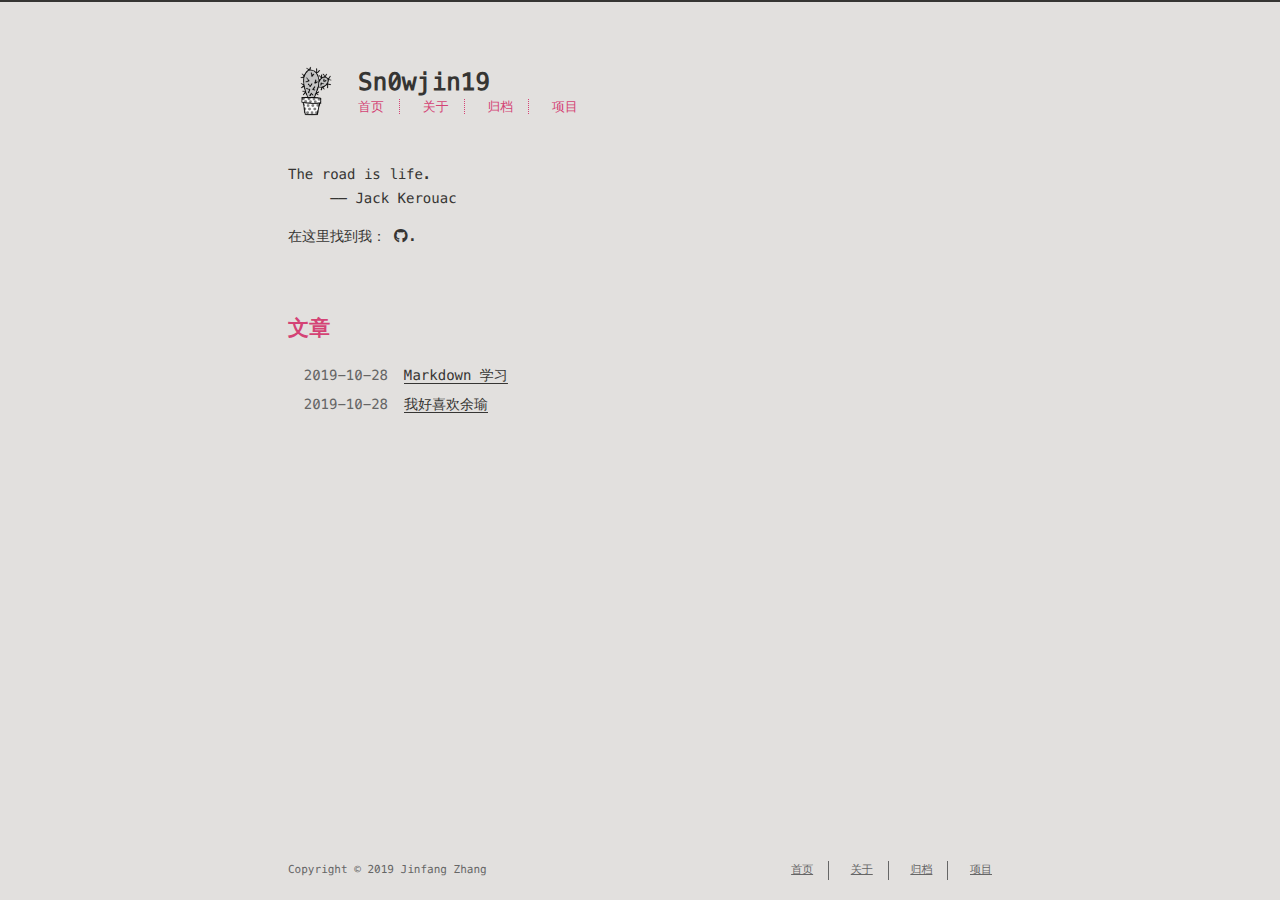
==== commit 8805d62b: "Site updated: 2019-10-28 16:59:06" ====
--- a/index.html
+++ b/index.html
@@ -6,12 +6,12 @@
     <meta http-equiv="X-UA-Compatible" content="IE=edge">
     <meta name="HandheldFriendly" content="True">
     <meta name="viewport" content="width=device-width, initial-scale=1, maximum-scale=1" />
-    <meta name="description" content="The road is life.       ------- Jack Kerouac">
+    <meta name="description" content="The road is life. &amp;nbsp;&amp;nbsp;&amp;nbsp;&amp;nbsp;&amp;nbsp;------ Jack Kerouac">
 <meta property="og:type" content="website">
 <meta property="og:title" content="Sn0wjin19">
 <meta property="og:url" content="http:&#x2F;&#x2F;yoursite.com&#x2F;index.html">
 <meta property="og:site_name" content="Sn0wjin19">
-<meta property="og:description" content="The road is life.       ------- Jack Kerouac">
+<meta property="og:description" content="The road is life. &amp;nbsp;&amp;nbsp;&amp;nbsp;&amp;nbsp;&amp;nbsp;------ Jack Kerouac">
 <meta property="og:locale" content="zh-CN">
 <meta name="twitter:card" content="summary">
     
@@ -81,7 +81,7 @@
         
         <section id="about">
   
-    <p> The road is life. <br>      ——- Jack Kerouac </p>
+    <p> The road is life. <br>&nbsp;&nbsp;&nbsp;&nbsp;&nbsp;—— Jack Kerouac </p>
 
   
   
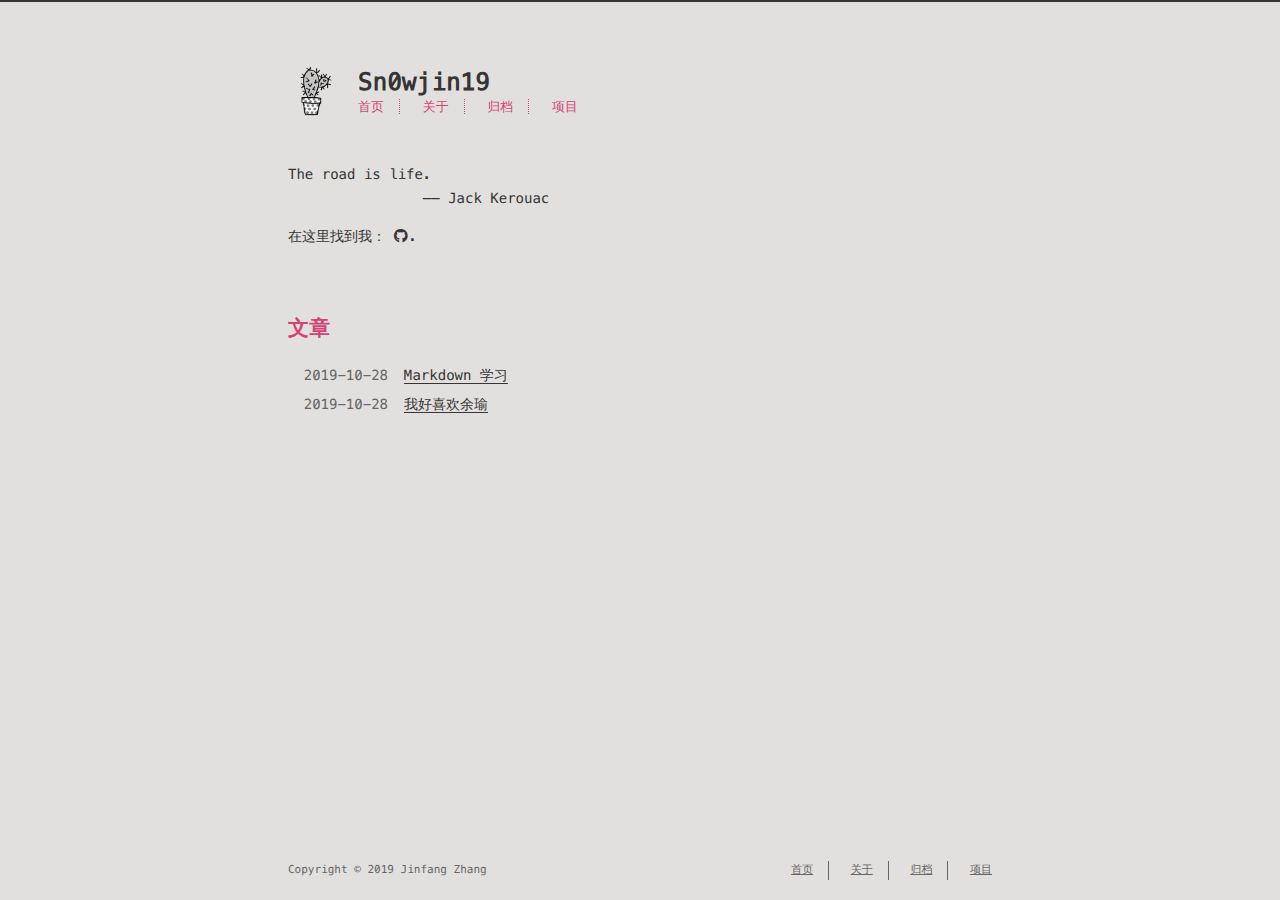
==== commit 87462c89: "Site updated: 2019-10-28 17:00:49" ====
--- a/index.html
+++ b/index.html
@@ -6,12 +6,12 @@
     <meta http-equiv="X-UA-Compatible" content="IE=edge">
     <meta name="HandheldFriendly" content="True">
     <meta name="viewport" content="width=device-width, initial-scale=1, maximum-scale=1" />
-    <meta name="description" content="The road is life. &amp;nbsp;&amp;nbsp;&amp;nbsp;&amp;nbsp;&amp;nbsp;------ Jack Kerouac">
+    <meta name="description" content="The road is life. &amp;nbsp;&amp;nbsp;&amp;nbsp;&amp;nbsp;&amp;nbsp;&amp;nbsp;&amp;nbsp;&amp;nbsp;&amp;nbsp;&amp;nbsp;&amp;nbsp;&amp;nbsp;&amp;nbsp;&amp;nbsp;&amp;nbsp;&amp;nbsp;------ Jack Kerouac">
 <meta property="og:type" content="website">
 <meta property="og:title" content="Sn0wjin19">
 <meta property="og:url" content="http:&#x2F;&#x2F;yoursite.com&#x2F;index.html">
 <meta property="og:site_name" content="Sn0wjin19">
-<meta property="og:description" content="The road is life. &amp;nbsp;&amp;nbsp;&amp;nbsp;&amp;nbsp;&amp;nbsp;------ Jack Kerouac">
+<meta property="og:description" content="The road is life. &amp;nbsp;&amp;nbsp;&amp;nbsp;&amp;nbsp;&amp;nbsp;&amp;nbsp;&amp;nbsp;&amp;nbsp;&amp;nbsp;&amp;nbsp;&amp;nbsp;&amp;nbsp;&amp;nbsp;&amp;nbsp;&amp;nbsp;&amp;nbsp;------ Jack Kerouac">
 <meta property="og:locale" content="zh-CN">
 <meta name="twitter:card" content="summary">
     
@@ -81,7 +81,7 @@
         
         <section id="about">
   
-    <p> The road is life. <br>&nbsp;&nbsp;&nbsp;&nbsp;&nbsp;—— Jack Kerouac </p>
+    <p> The road is life. <br>&nbsp;&nbsp;&nbsp;&nbsp;&nbsp;&nbsp;&nbsp;&nbsp;&nbsp;&nbsp;&nbsp;&nbsp;&nbsp;&nbsp;&nbsp;&nbsp;—— Jack Kerouac </p>
 
   
   
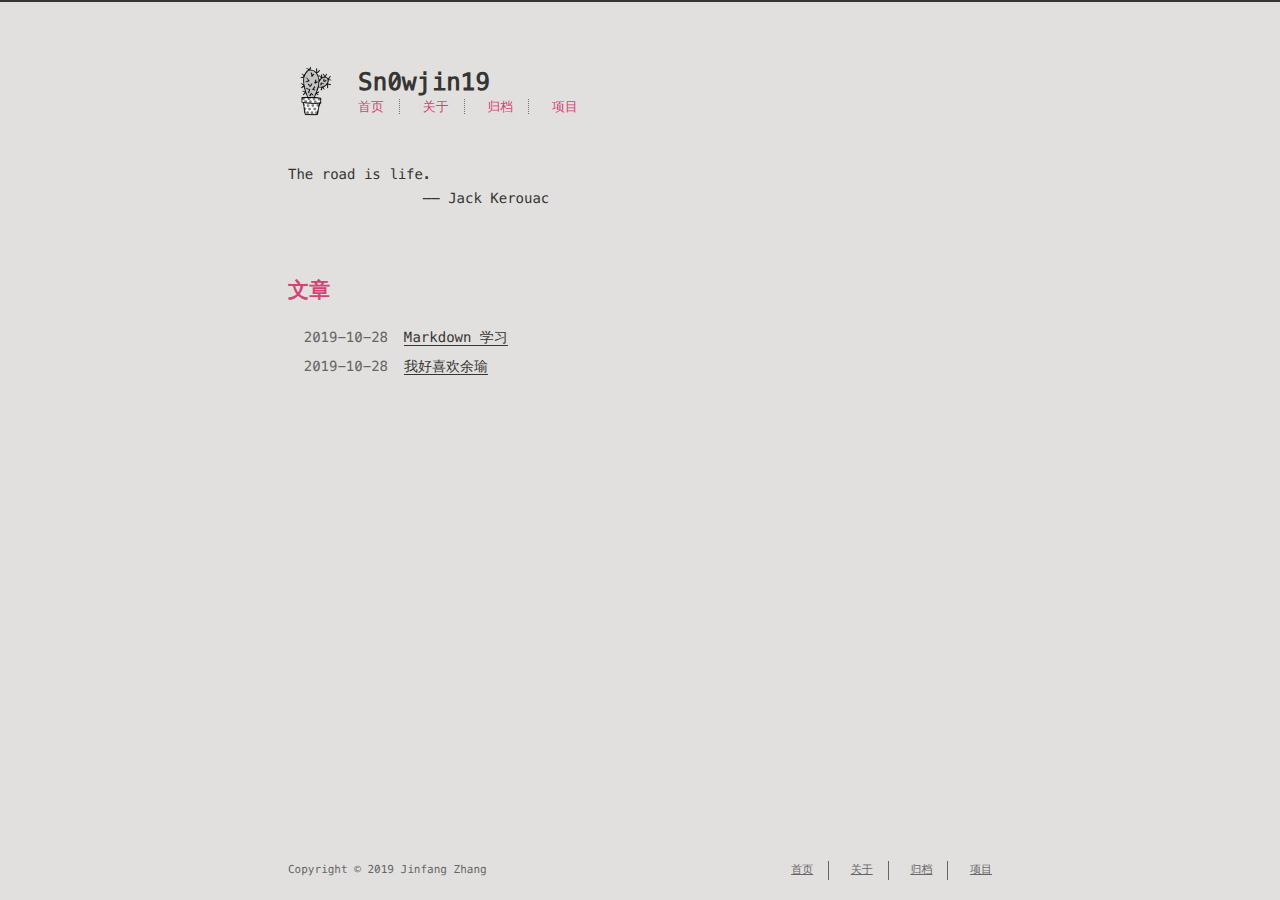
==== commit ebb00004: "Site updated: 2019-10-28 18:26:30" ====
--- a/index.html
+++ b/index.html
@@ -84,21 +84,6 @@
     <p> The road is life. <br>&nbsp;&nbsp;&nbsp;&nbsp;&nbsp;&nbsp;&nbsp;&nbsp;&nbsp;&nbsp;&nbsp;&nbsp;&nbsp;&nbsp;&nbsp;&nbsp;—— Jack Kerouac </p>
 
   
-  
-    <p>
-      在这里找到我：
-      
-      
-      
-        
-          <a class="icon" target="_blank" href="http://github.com/sn0wjin19/">
-            <i class="fab fa-github"></i><!--
-      ---></a><!--
-    ---><!--
-    --->.
-        
-      
-    </p>
   
 </section>
 
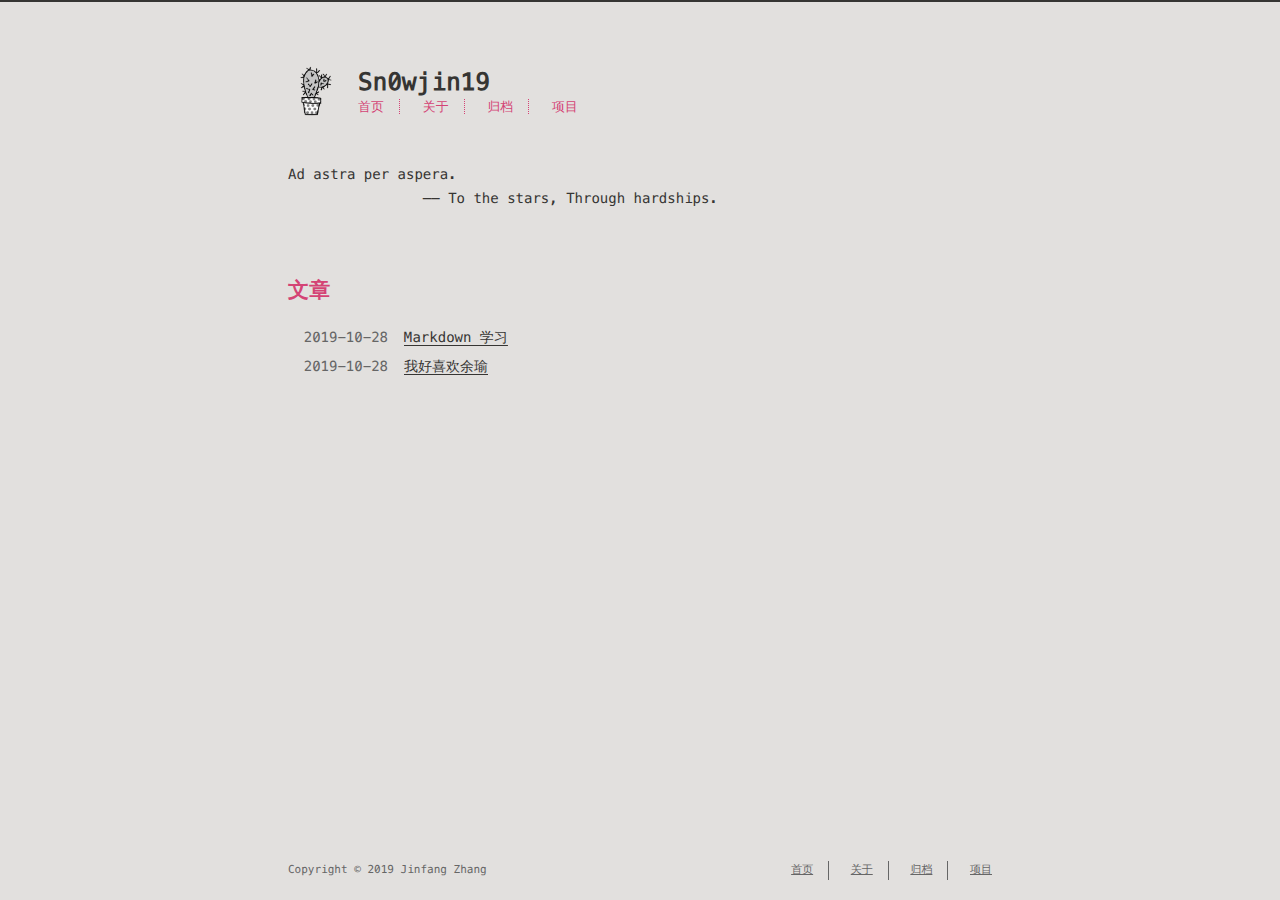
==== commit f86bcb63: "Site updated: 2019-10-28 18:31:53" ====
--- a/index.html
+++ b/index.html
@@ -6,12 +6,12 @@
     <meta http-equiv="X-UA-Compatible" content="IE=edge">
     <meta name="HandheldFriendly" content="True">
     <meta name="viewport" content="width=device-width, initial-scale=1, maximum-scale=1" />
-    <meta name="description" content="The road is life. &amp;nbsp;&amp;nbsp;&amp;nbsp;&amp;nbsp;&amp;nbsp;&amp;nbsp;&amp;nbsp;&amp;nbsp;&amp;nbsp;&amp;nbsp;&amp;nbsp;&amp;nbsp;&amp;nbsp;&amp;nbsp;&amp;nbsp;&amp;nbsp;------ Jack Kerouac">
+    <meta name="description" content="Ad astra per aspera. &amp;nbsp;&amp;nbsp;&amp;nbsp;&amp;nbsp;&amp;nbsp;&amp;nbsp;&amp;nbsp;&amp;nbsp;&amp;nbsp;&amp;nbsp;&amp;nbsp;&amp;nbsp;&amp;nbsp;&amp;nbsp;&amp;nbsp;&amp;nbsp;------ To the stars, Through hardships.">
 <meta property="og:type" content="website">
 <meta property="og:title" content="Sn0wjin19">
 <meta property="og:url" content="http:&#x2F;&#x2F;yoursite.com&#x2F;index.html">
 <meta property="og:site_name" content="Sn0wjin19">
-<meta property="og:description" content="The road is life. &amp;nbsp;&amp;nbsp;&amp;nbsp;&amp;nbsp;&amp;nbsp;&amp;nbsp;&amp;nbsp;&amp;nbsp;&amp;nbsp;&amp;nbsp;&amp;nbsp;&amp;nbsp;&amp;nbsp;&amp;nbsp;&amp;nbsp;&amp;nbsp;------ Jack Kerouac">
+<meta property="og:description" content="Ad astra per aspera. &amp;nbsp;&amp;nbsp;&amp;nbsp;&amp;nbsp;&amp;nbsp;&amp;nbsp;&amp;nbsp;&amp;nbsp;&amp;nbsp;&amp;nbsp;&amp;nbsp;&amp;nbsp;&amp;nbsp;&amp;nbsp;&amp;nbsp;&amp;nbsp;------ To the stars, Through hardships.">
 <meta property="og:locale" content="zh-CN">
 <meta name="twitter:card" content="summary">
     
@@ -81,7 +81,7 @@
         
         <section id="about">
   
-    <p> The road is life. <br>&nbsp;&nbsp;&nbsp;&nbsp;&nbsp;&nbsp;&nbsp;&nbsp;&nbsp;&nbsp;&nbsp;&nbsp;&nbsp;&nbsp;&nbsp;&nbsp;—— Jack Kerouac </p>
+    <p>Ad astra per aspera. <br>&nbsp;&nbsp;&nbsp;&nbsp;&nbsp;&nbsp;&nbsp;&nbsp;&nbsp;&nbsp;&nbsp;&nbsp;&nbsp;&nbsp;&nbsp;&nbsp;—— To the stars, Through hardships. </p>
 
   
   
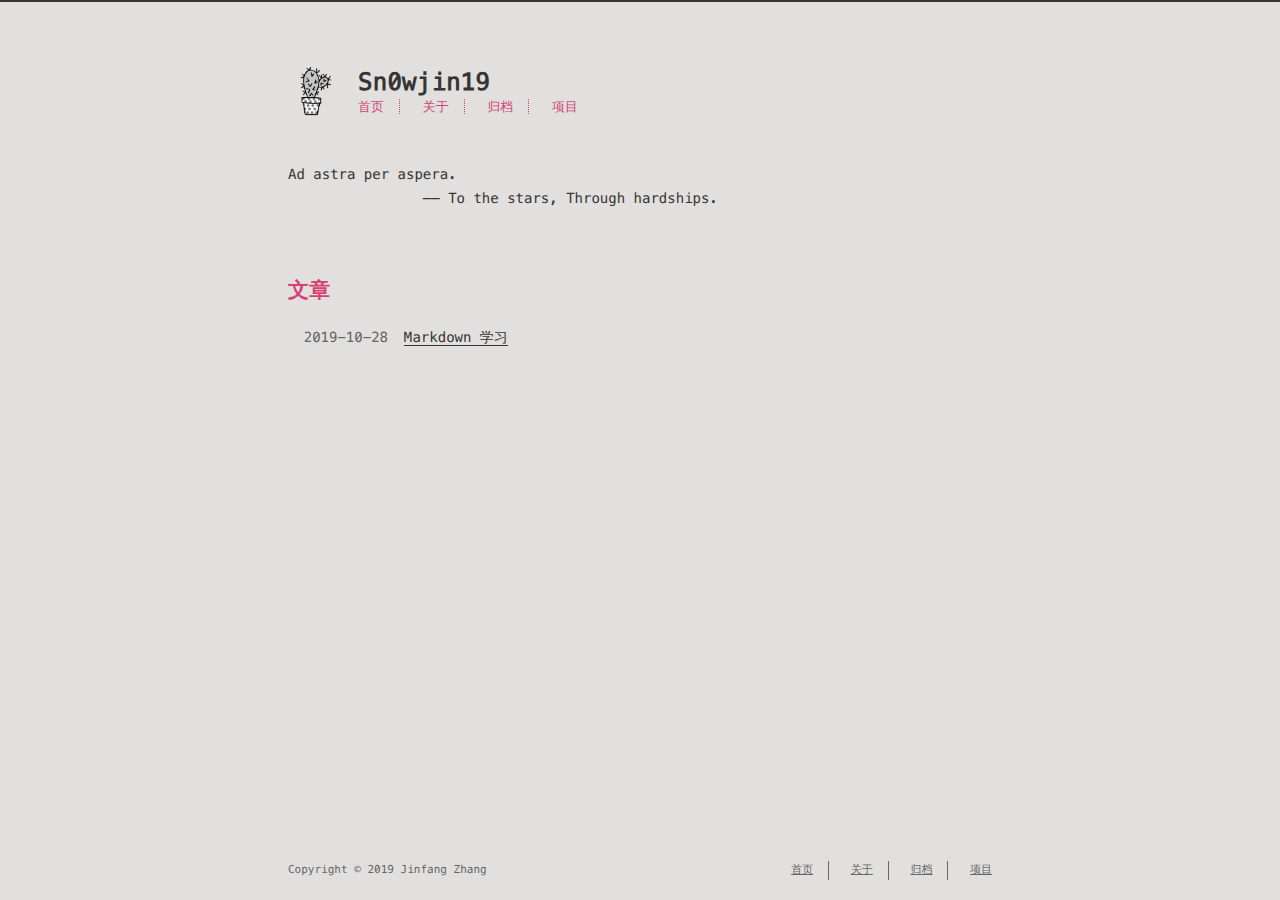
==== commit 202a2177: "Site updated: 2019-12-15 19:34:12" ====
--- a/index.html
+++ b/index.html
@@ -116,26 +116,6 @@
 </span>
       </li>
     
-      <li class="post-item">
-        
-    <div class="meta">
-      
-        
-          <time datetime="2019-10-28T06:58:35.000Z" itemprop="datePublished">2019-10-28</time>
-        
-      
-    </div>
-
-
-        <span>
-    
-        <a class="" href="/2019/10/28/%E6%88%91%E5%A5%BD%E5%96%9C%E6%AC%A2%E4%BD%99%E7%91%9C/">我好喜欢余瑜</a>
-    
-
-
-</span>
-      </li>
-    
   </ul>
   
 </section>
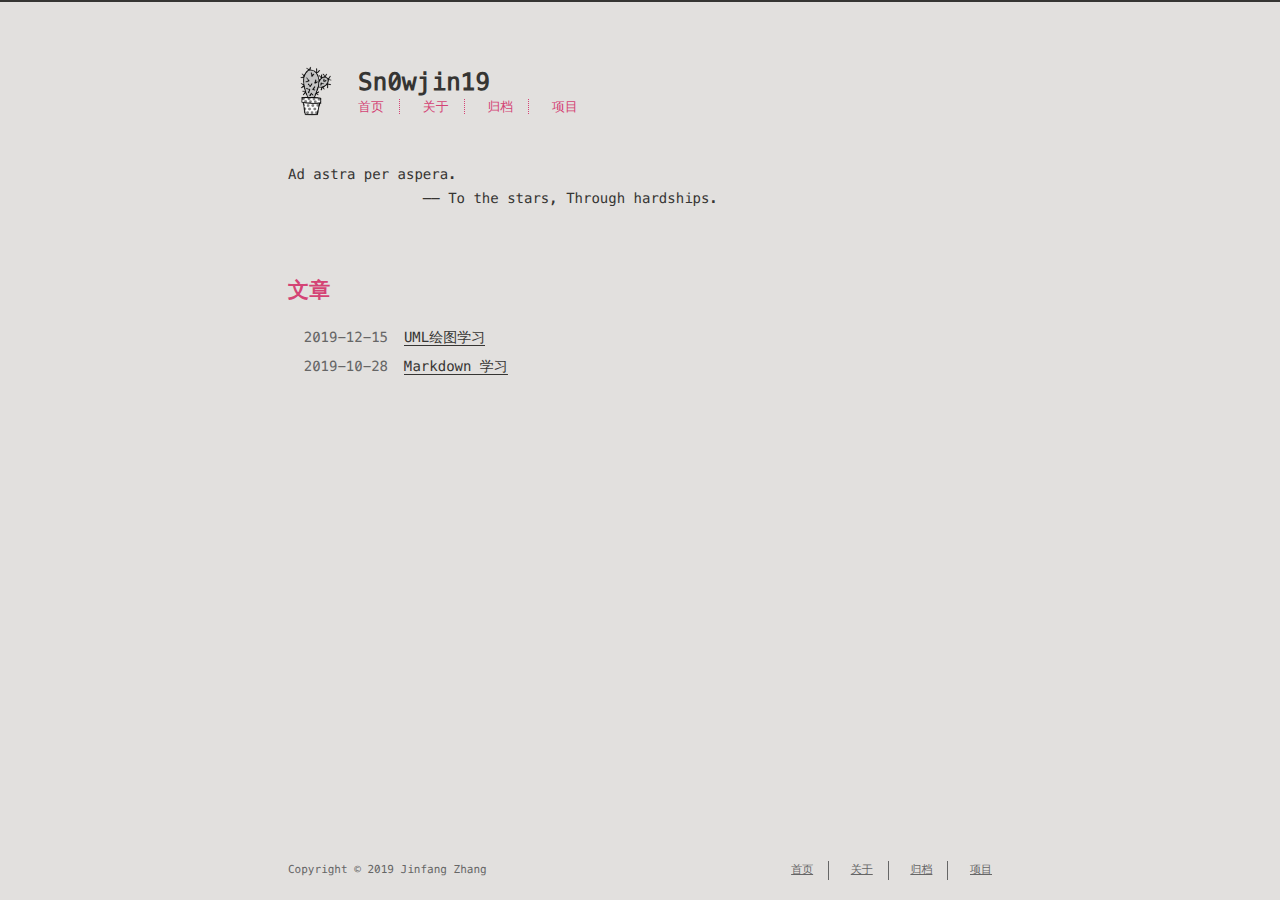
==== commit 9ff2e375: "Site updated: 2019-12-16 20:28:35" ====
--- a/index.html
+++ b/index.html
@@ -101,6 +101,26 @@
     <div class="meta">
       
         
+          <time datetime="2019-12-15T12:33:24.000Z" itemprop="datePublished">2019-12-15</time>
+        
+      
+    </div>
+
+
+        <span>
+    
+        <a class="" href="/2019/12/15/UML%E7%BB%98%E5%9B%BE%E5%AD%A6%E4%B9%A0/">UML绘图学习</a>
+    
+
+
+</span>
+      </li>
+    
+      <li class="post-item">
+        
+    <div class="meta">
+      
+        
           <time datetime="2019-10-28T07:38:55.000Z" itemprop="datePublished">2019-10-28</time>
         
       
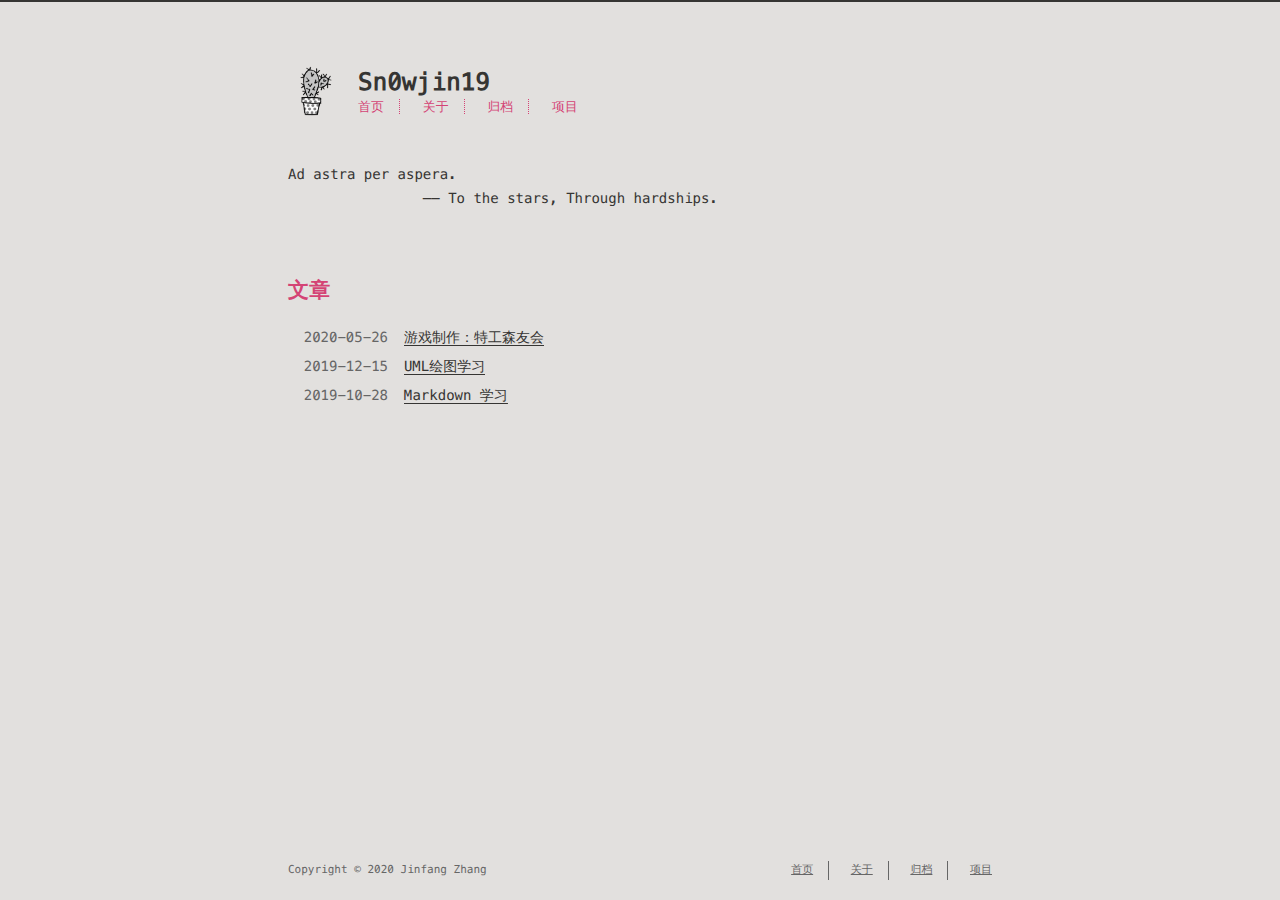
==== commit c6c8a88f: "Site updated: 2020-05-26 11:46:49" ====
--- a/index.html
+++ b/index.html
@@ -101,6 +101,26 @@
     <div class="meta">
       
         
+          <time datetime="2020-05-26T02:58:10.000Z" itemprop="datePublished">2020-05-26</time>
+        
+      
+    </div>
+
+
+        <span>
+    
+        <a class="" href="/2020/05/26/%E6%B8%B8%E6%88%8F%E5%88%B6%E4%BD%9C%EF%BC%9A%E7%89%B9%E5%B7%A5%E6%A3%AE%E5%8F%8B%E4%BC%9A/">游戏制作：特工森友会</a>
+    
+
+
+</span>
+      </li>
+    
+      <li class="post-item">
+        
+    <div class="meta">
+      
+        
           <time datetime="2019-12-15T12:33:24.000Z" itemprop="datePublished">2019-12-15</time>
         
       
@@ -145,7 +165,7 @@
         
         <footer id="footer">
   <div class="footer-left">
-    Copyright &copy; 2019 Jinfang Zhang
+    Copyright &copy; 2020 Jinfang Zhang
   </div>
   <div class="footer-right">
     <nav>
